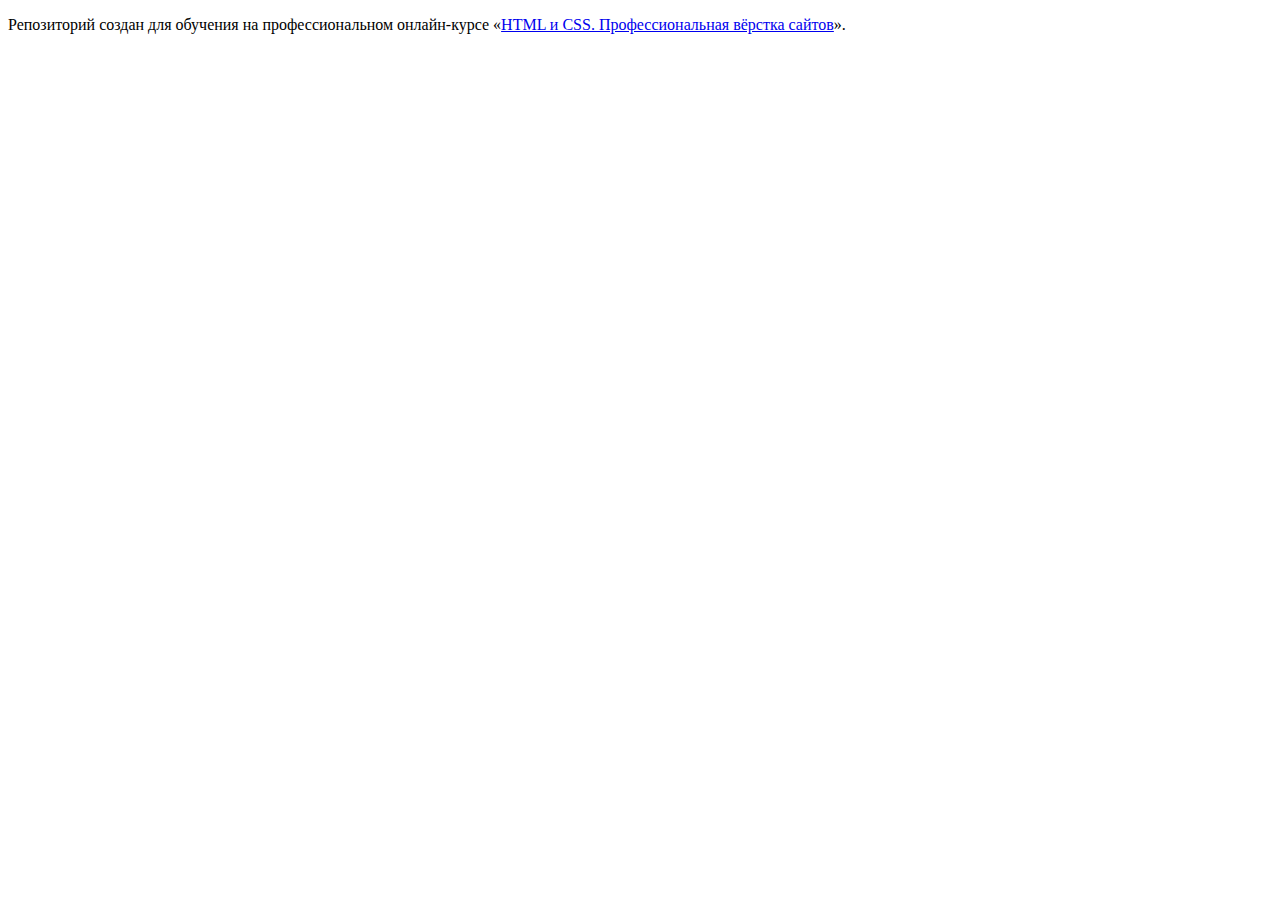
==== index.html @ 2a3fa9c3 ":hatching_chick:" ====
<!DOCTYPE html>
<html lang="ru">
  <head>
    <meta charset="utf-8">
    <title>HTML Academy: Седона</title>
  </head>
  <body>

    <p>Репозиторий создан для обучения на профессиональном онлайн‑курсе «<a href="https://htmlacademy.ru/intensive/htmlcss">HTML и CSS. Профессиональная вёрстка сайтов</a>».</p>

  </body>
</html>
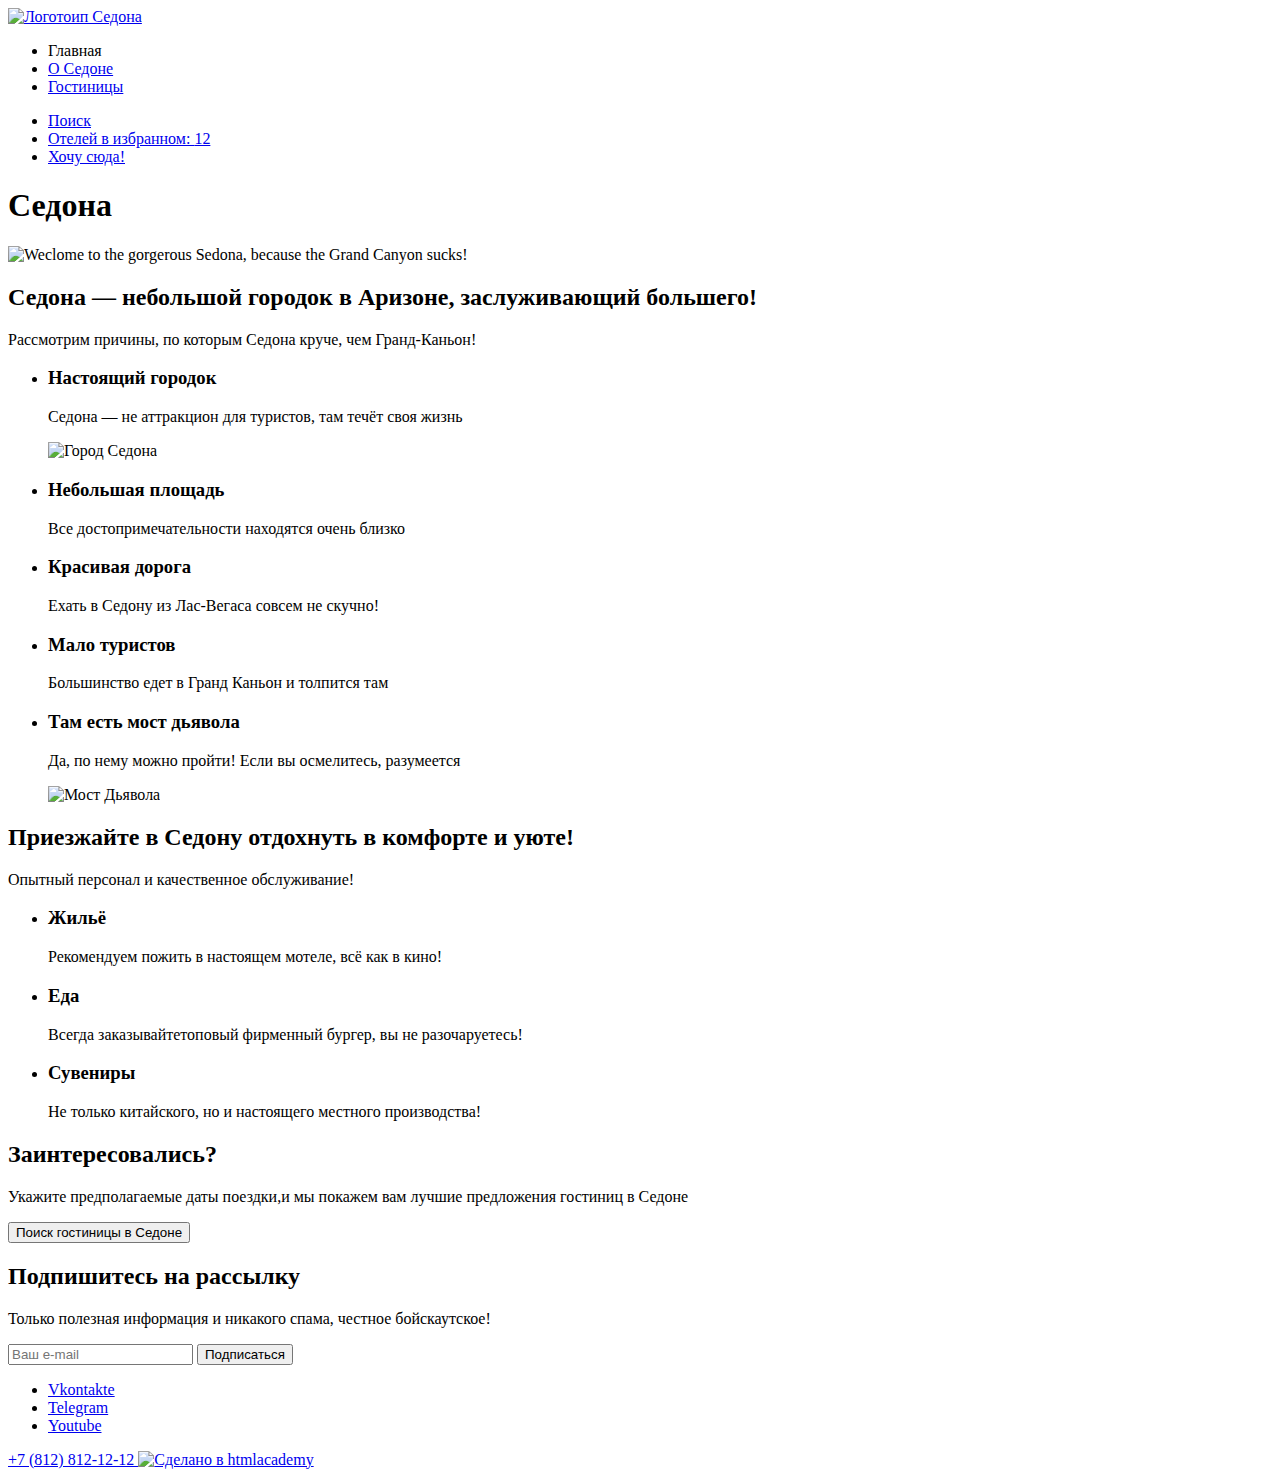
==== commit 16659418: "add index catalog markup" ====
--- a/index.html
+++ b/index.html
@@ -1,12 +1,242 @@
 <!DOCTYPE html>
 <html lang="ru">
+
   <head>
     <meta charset="utf-8">
     <title>HTML Academy: Седона</title>
   </head>
+
   <body>
 
-    <p>Репозиторий создан для обучения на профессиональном онлайн‑курсе «<a href="https://htmlacademy.ru/intensive/htmlcss">HTML и CSS. Профессиональная вёрстка сайтов</a>».</p>
+    <header class="main-header">
+
+      <nav class="navigation">
+
+        <a class="navigation-logo-link" href="index.html">
+          <img class="main-header-logo" src="#" alt="Логотоип Седона">
+        </a>
+
+        <ul class="navigation-list">
+          <li class="navigation-item">
+            <a class="navigation-link navigation-link-current">
+              Главная
+            </a>
+          </li>
+          <li class="navigation-item">
+            <a class="navigation-link" href="#">
+              О Седоне
+            </a>
+          </li>
+          <li class="navigation-item">
+            <a class="navigation-link" href="catalog.html">
+              Гостиницы
+            </a>
+          </li>
+        </ul>
+
+        <ul class="navigation-list navigation-user">
+          <li class="navigation-item">
+            <a class="navigation-link" href="#">
+              <span class="visually-hidden">
+                Поиск
+              </span>
+            </a>
+          </li>
+          <li class="navigation-item">
+            <a class="navigation-link" href="#">
+              <span class="visually-hidden">
+                Отелей в избранном:
+              </span>
+              <span class="favorite-hotels-count">
+                12
+              </span>
+            </a>
+          </li>
+          <li class="navigation-item">
+            <a class="navigation-link" href="#">
+              Хочу сюда!
+            </a>
+          </li>
+        </ul>
+
+      </nav>
+
+    </header>
+
+    <main>
+
+      <section class="hero">
+        <h1 class="visually-hidden">
+          Седона
+        </h1>
+        <img class="hero-img" src="#" alt="Weclome to the gorgerous Sedona, because the Grand Canyon sucks!">
+      </section>
+
+      <section class="advantages">
+
+        <h2 class="section-title">
+          Седона — небольшой городок в Аризоне, заслуживающий большего!
+        </h2>
+        <p class="section-description">
+          Рассмотрим причины, по которым Седона круче, чем Гранд-Каньон!
+        </p>
+
+        <ul class="advantages-list">
+          <li class="advantages-item">
+            <h3 class="advantages-title">
+              Настоящий городок
+            </h3>
+            <p class="advantages-description">
+              Седона — не аттракцион для туристов, там течёт своя жизнь
+            </p>
+            <img class="advantages-img" src="#" alt="Город Седона">
+          </li>
+          <li class="advantages-item">
+            <h3 class="advantages-title">
+              Небольшая площадь
+            </h3>
+            <p class="advantages-description">
+              Все достопримечательности находятся очень близко
+            </p>
+          </li>
+          <li class="advantages-item">
+            <h3 class="advantages-title">
+              Красивая дорога
+            </h3>
+            <p class="advantages-description">
+              Ехать в Седону из Лас-Вегаса совсем не скучно!
+            </p>
+          </li>
+          <li class="advantages-item">
+            <h3 class="advantages-title">
+              Мало туристов
+            </h3>
+            <p class="advantages-description">
+              Большинство едет в Гранд Каньон и толпится там
+            </p>
+          </li>
+          <li class="advantages-item">
+            <h3 class="advantages-title">
+              Там есть мост дьявола
+            </h3>
+            <p class="advantages-description">
+              Да, по нему можно пройти! Если вы осмелитесь, разумеется
+            </p>
+            <img class="advantages-img" src="#" alt="Мост Дьявола">
+          </li>
+        </ul>
+
+      </section>
+
+      <section class="services">
+
+        <h2 class="section-title">
+          Приезжайте в Седону отдохнуть в комфорте и уюте!
+        </h2>
+        <p class="section-description">
+          Опытный персонал и качественное обслуживание!
+        </p>
+
+        <ul class="services-list">
+          <li class="services-item">
+            <h3 class="services-title">
+              Жильё
+            </h3>
+            <p class="services-description">
+              Рекомендуем пожить в настоящем мотеле, всё как в кино!
+            </p>
+          </li>
+          <li class="services-item">
+            <h3 class="services-title">
+              Еда
+            </h3>
+            <p class="services-description">
+              Всегда заказывайтетоповый фирменный бургер, вы не разочаруетесь!
+            </p>
+          </li>
+          <li class="services-item">
+            <h3 class="services-title">
+              Сувениры
+            </h3>
+            <p class="services-description">
+              Не только китайского, но и настоящего местного производства!
+            </p>
+          </li>
+        </ul>
+
+      </section>
+
+      <section class="booking">
+        <h2 class="section-title">
+          Заинтересовались?
+        </h2>
+        <p class="section-description">
+          Укажите предполагаемые даты поездки,и мы покажем вам лучшие предложения гостиниц в Седоне
+        </p>
+        <button class="button" type="button">
+          Поиск гостиницы в Cедоне
+        </button>
+      </section>
+
+      <section class="subscription">
+
+        <label for="subscription-form-email">
+          <h2 class="section-title">
+            Подпишитесь на рассылку
+          </h2>
+        </label>
+        <p class="section-description">
+          Только полезная информация и никакого спама, честное бойскаутское!
+        </p>
+
+        <form class="subscription-form" action="https://echo.htmlacademy.ru/" method="post">
+          <input class="field" type="email" id="subscription-form-email" name="subscription-form-email"
+            placeholder="Ваш e-mail" required>
+          <button class="button" type="submit">
+            Подписаться
+          </button>
+        </form>
+
+      </section>
+
+    </main>
+
+    <footer class="main-footer">
+
+      <ul class="footer-social-list">
+        <li class="footer-social-item">
+          <a class="footer-social-link" href="https://vk.com/htmlacademy">
+            <span class="visually-hidden">
+              Vkontakte
+            </span>
+          </a>
+        </li>
+        <li class="footer-social-item">
+          <a class="footer-social-link" href="https://t.me/htmlacademy">
+            <span class="visually-hidden">
+              Telegram
+            </span>
+          </a>
+        </li>
+        <li class="footer-social-item">
+          <a class="footer-social-link" href="https://www.youtube.com/user/htmlacademyru">
+            <span class="visually-hidden">
+              Youtube
+            </span>
+          </a>
+        </li>
+      </ul>
+
+      <a class="footer-phone" href="tel:+78128121212">
+        +7 (812) 812-12-12
+      </a>
+
+      <a class="htmlacademy-link" href="https://htmlacademy.ru/intensive/htmlcss">
+        <img src="#" alt="Сделано в htmlacademy">
+      </a>
+
+    </footer>
 
   </body>
+
 </html>
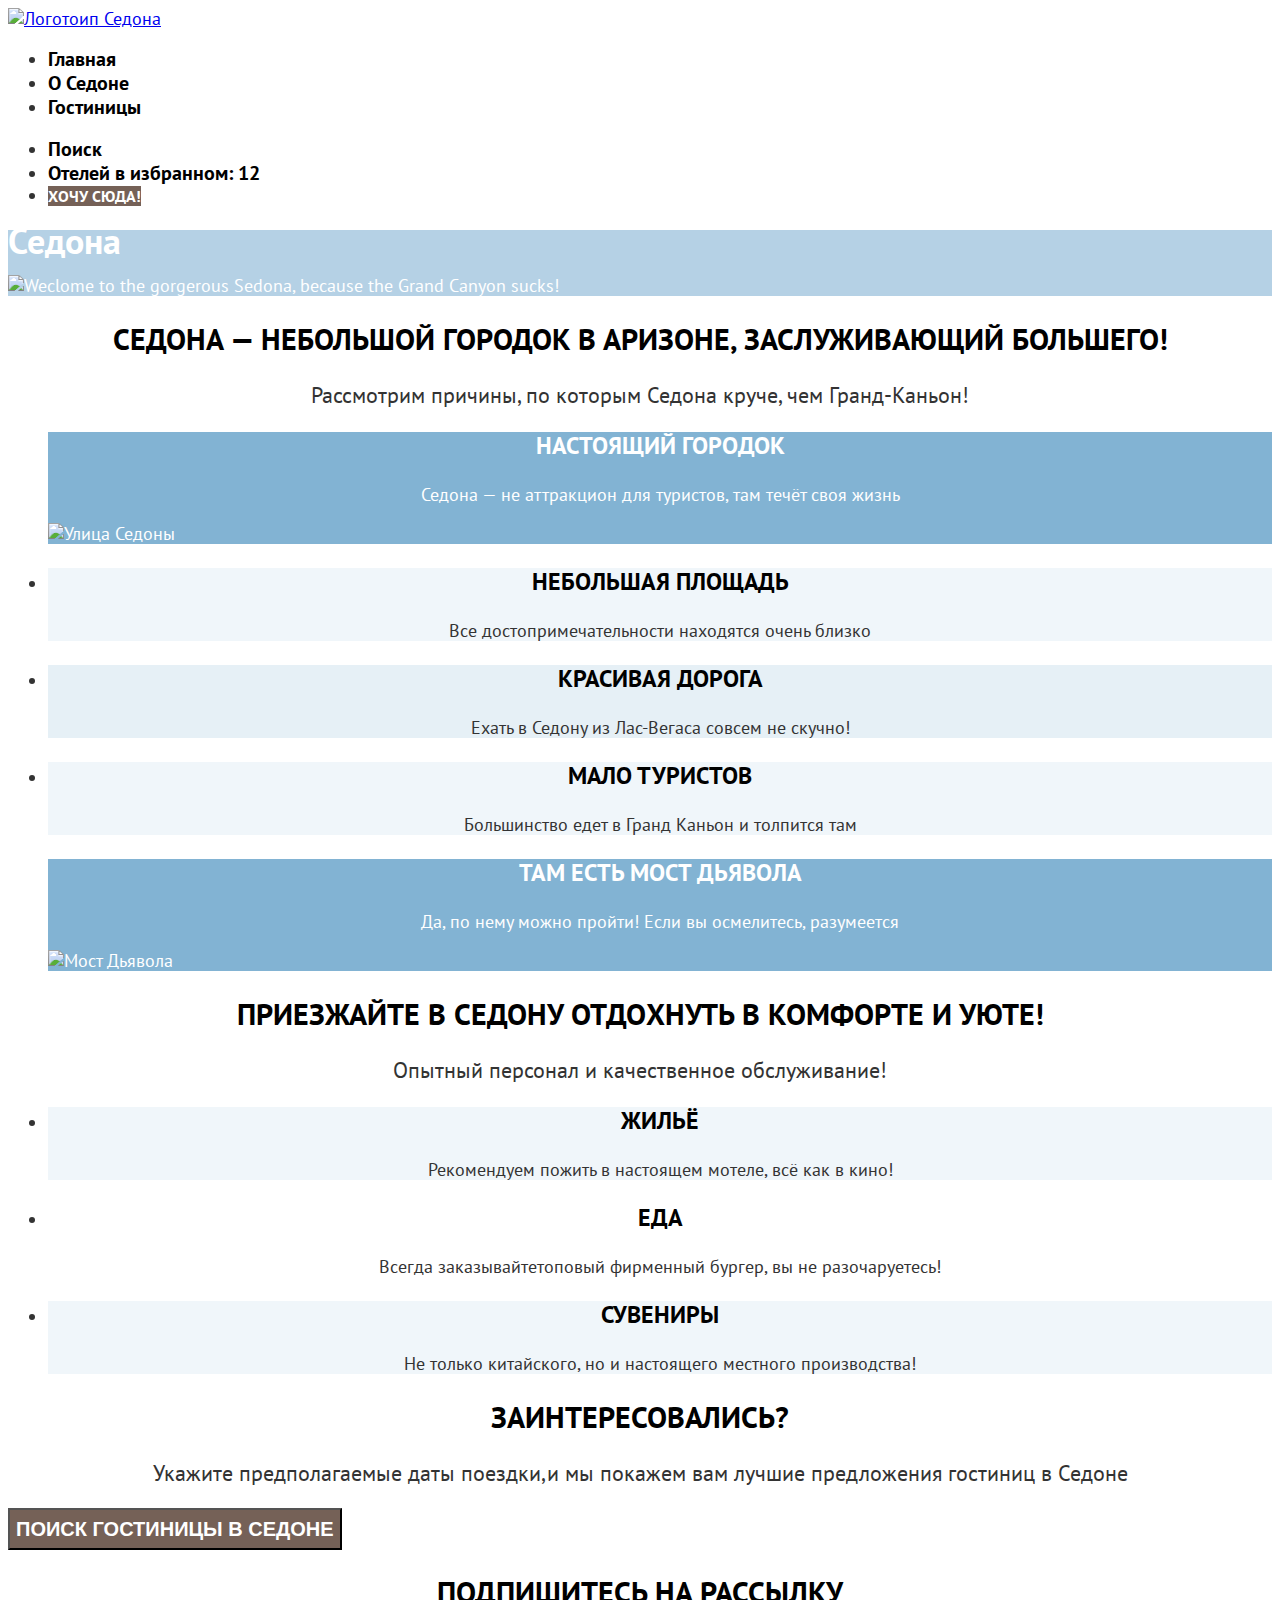
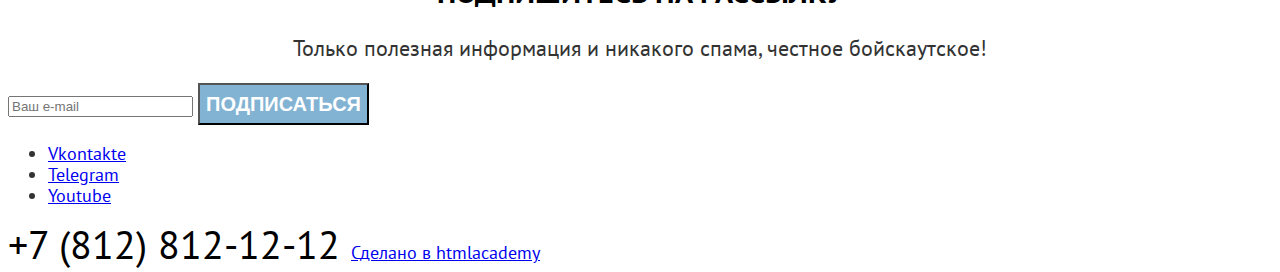
==== commit fb4888d3: "add base styles" ====
--- a/index.html
+++ b/index.html
@@ -4,16 +4,17 @@
   <head>
     <meta charset="utf-8">
     <title>HTML Academy: Седона</title>
+    <link rel="stylesheet" href="styles/styles.css">
   </head>
 
   <body>
 
-    <header class="main-header">
+    <header class="main-header" data-test="header">
 
       <nav class="navigation">
 
         <a class="navigation-logo-link" href="index.html">
-          <img class="main-header-logo" src="#" alt="Логотоип Седона">
+          <img class="main-header-logo" src="images/logo/logo-sedona.svg" width="140" height="70" alt="Логотоип Седона">
         </a>
 
         <ul class="navigation-list">
@@ -53,7 +54,7 @@
             </a>
           </li>
           <li class="navigation-item">
-            <a class="navigation-link" href="#">
+            <a class="navigation-link button" href="#">
               Хочу сюда!
             </a>
           </li>
@@ -63,16 +64,17 @@
 
     </header>
 
-    <main>
-
-      <section class="hero">
+    <main data-test="main">
+
+      <section class="hero" data-test="hero">
         <h1 class="visually-hidden">
           Седона
         </h1>
-        <img class="hero-img" src="#" alt="Weclome to the gorgerous Sedona, because the Grand Canyon sucks!">
-      </section>
-
-      <section class="advantages">
+        <img class="hero-img" src="images/graphics/welcome.svg" width="458" height="352"
+          alt="Weclome to the gorgerous Sedona, because the Grand Canyon sucks!">
+      </section>
+
+      <section class="advantages" data-test="advantages">
 
         <h2 class="section-title">
           Седона — небольшой городок в Аризоне, заслуживающий большего!
@@ -89,7 +91,8 @@
             <p class="advantages-description">
               Седона — не аттракцион для туристов, там течёт своя жизнь
             </p>
-            <img class="advantages-img" src="#" alt="Город Седона">
+            <img class="advantages-image" src="images/content/index/sedona-street.jpg" width="800" height="385"
+              alt="Улица Седоны">
           </li>
           <li class="advantages-item">
             <h3 class="advantages-title">
@@ -122,7 +125,8 @@
             <p class="advantages-description">
               Да, по нему можно пройти! Если вы осмелитесь, разумеется
             </p>
-            <img class="advantages-img" src="#" alt="Мост Дьявола">
+            <img class="advantages-image" src="images/content/index/devils-bridge.jpg" width="800" height="385"
+              alt="Мост Дьявола">
           </li>
         </ul>
 
@@ -166,19 +170,19 @@
 
       </section>
 
-      <section class="booking">
+      <section class="booking" data-test="search">
         <h2 class="section-title">
           Заинтересовались?
         </h2>
         <p class="section-description">
           Укажите предполагаемые даты поездки,и мы покажем вам лучшие предложения гостиниц в Седоне
         </p>
-        <button class="button" type="button">
+        <button class="button button-big" type="button">
           Поиск гостиницы в Cедоне
         </button>
       </section>
 
-      <section class="subscription">
+      <section class="subscription" data-test="subscribe">
 
         <label for="subscription-form-email">
           <h2 class="section-title">
@@ -192,7 +196,7 @@
         <form class="subscription-form" action="https://echo.htmlacademy.ru/" method="post">
           <input class="field" type="email" id="subscription-form-email" name="subscription-form-email"
             placeholder="Ваш e-mail" required>
-          <button class="button" type="submit">
+          <button class="button button-big" type="submit">
             Подписаться
           </button>
         </form>
@@ -201,7 +205,7 @@
 
     </main>
 
-    <footer class="main-footer">
+    <footer class="main-footer" data-test="footer">
 
       <ul class="footer-social-list">
         <li class="footer-social-item">
@@ -232,7 +236,9 @@
       </a>
 
       <a class="htmlacademy-link" href="https://htmlacademy.ru/intensive/htmlcss">
-        <img src="#" alt="Сделано в htmlacademy">
+        <span class="visually-hidden">
+          Сделано в htmlacademy
+        </span>
       </a>
 
     </footer>
--- a/styles/styles.css
+++ b/styles/styles.css
@@ -0,0 +1,251 @@
+@font-face {
+  font-family: "PT Sans";
+  font-style: normal;
+  font-weight: 400;
+  src: url("../fonts/ptsans-400.woff2") format("woff2");
+  font-display: swap;
+}
+
+@font-face {
+  font-family: "PT Sans";
+  font-style: normal;
+  font-weight: 700;
+  src: url("../fonts/ptsans-700.woff2") format("woff2");
+  font-display: swap;
+}
+
+body {
+  font-family: "PT Sans", sans-serif;
+  font-size: 18px;
+  line-height: 21px;
+  color: rgba(51, 51, 51, 1);
+  background-color: rgb(255, 255, 255);
+}
+
+.navigation-link {
+  font-size: 20px;
+  line-height: 24px;
+  font-weight: 700;
+  text-align: center;
+  text-decoration: none;
+  color: rgb(0, 0, 0);
+}
+
+.button {
+  font-size: 16px;
+  line-height: 20px;
+  font-weight: 700;
+  text-align: center;
+  text-transform: uppercase;
+  color:rgb(255, 255, 255);
+  background-color: rgb(117, 97, 87);
+}
+
+.button-big {
+  font-size: 20px;
+  line-height: 36px;
+}
+
+.hero {
+  color: rgb(255, 255, 255);
+  background-color: rgba(131, 179, 211, 0.6);
+  background-image: url("../images/background/background-hero.jpg");
+  background-size: cover;
+  background-repeat: no-repeat;
+}
+
+.hero-img {
+  width: 100%;
+}
+
+.section-title {
+  font-size: 30px;
+  line-height: 36px;
+  font-weight: 700;
+  text-align: center;
+  text-transform: uppercase;
+  color: rgb(0, 0, 0);
+}
+
+.section-description {
+  font-size: 22px;
+  line-height: 26px;
+  font-weight: 400;
+  text-align: center;
+}
+
+.advantages-item {
+  background-color: rgba(131, 179, 211, 0.12);
+}
+
+.advantages-item:first-child, .advantages-item:last-child {
+  color: rgb(255, 255, 255);
+  background-color: rgb(130, 179, 211);
+}
+
+.advantages-item:first-child .advantages-title {
+  color: rgb(255, 255, 255);
+}
+
+.advantages-item:last-child .advantages-title {
+  color: rgb(255, 255, 255);
+}
+
+.advantages-item:nth-child(3) {
+  background-color: rgba(131, 179, 211, 0.2);
+}
+
+.advantages-title {
+  font-size: 24px;
+  line-height: 28px;
+  font-weight: 700;
+  text-align: center;
+  text-transform: uppercase;
+  color: rgb(0, 0, 0);
+}
+
+.advantages-description {
+  font-size: 18px;
+  line-height: 21px;
+  font-weight: 400;
+  text-align: center;
+}
+
+.services-item {
+  background-color: rgba(131, 179, 211, 0.12);
+}
+
+.services-item:nth-child(even) {
+  background-color: rgba(255, 255, 255, 0);
+}
+
+.services-title {
+  font-size: 24px;
+  line-height: 28px;
+  font-weight: 700;
+  text-align: center;
+  text-transform: uppercase;
+  color:rgb(0, 0, 0);
+}
+
+.services-description {
+  font-size: 18px;
+  line-height: 21px;
+  font-weight: 400;
+  text-align: center;
+}
+
+.subscription-form .button {
+  background-color: rgba(130, 179, 211);
+}
+
+.footer-phone {
+  font-size: 40px;
+  line-height: 40px;
+  font-weight: 400;
+  text-align: center;
+  text-transform: uppercase;
+  text-decoration: none;
+  color:rgb(0, 0, 0);
+}
+
+.catalog-page-top-wrapper {
+  color: rgb(255, 255, 255);
+  background-color: rgba(131, 179, 211, 0.6);
+  background-image: url("../images/background/background-catalog-search.jpg");
+  background-size: cover;
+  background-repeat: no-repeat;
+}
+
+.inner-header-title {
+  font-size: 60px;
+  line-height: 78px;
+  font-weight: 700;
+}
+
+.breadcrumbs-item {
+  font-size: 16px;
+  line-height: 21px;
+  font-weight: 400;
+}
+
+.filter-title {
+  font-size: 20px;
+  line-height: 24px;
+  font-weight: 700;
+}
+
+.filter-item {
+  font-size: 18px;
+  line-height: 23px;
+  font-weight: 400;
+}
+
+.filter-price-control {
+  font-size: 20px;
+  line-height: 24px;
+  font-weight: 700;
+}
+
+.catalog-filter .button {
+  background-color: rgba(130, 179, 211);
+}
+
+.catalog-filter .button-reset {
+  background-color: rgba(255, 255, 255, 0);
+}
+
+.search-result-title {
+  font-size: 30px;
+  line-height: 36px;
+  font-weight: 700;
+  text-transform: uppercase;
+  color: rgb(0, 0, 0);
+}
+
+.search-result-card-title {
+  font-size: 24px;
+  line-height: 28px;
+  font-weight: 700;
+  color: rgb(0, 0, 0);
+}
+
+.search-result-card-type {
+  font-size: 18px;
+  line-height: 21px;
+  font-weight: 400;
+}
+
+.search-result-card-price {
+  font-size: 18px;
+  line-height: 21px;
+  font-weight: 400;
+}
+
+.favorites {
+  background-color: rgb(130, 179, 211);
+}
+
+.search-result-card-rating {
+  font-size: 16px;
+  line-height: 20px;
+  font-weight: 400;
+  text-align: center;
+  background-color: rgb(242, 242, 242);
+  text-transform: uppercase;
+}
+
+.pagination-link {
+  font-size: 20px;
+  line-height: 36px;
+  font-weight: 700;
+  text-align: center;
+  text-transform: uppercase;
+  color: rgb(255, 255, 255);
+  background-color: rgb(130, 179, 211);
+}
+
+.pagination-current {
+  color: rgb(0, 0, 0);
+  background-color: rgb(242, 242, 242);
+}
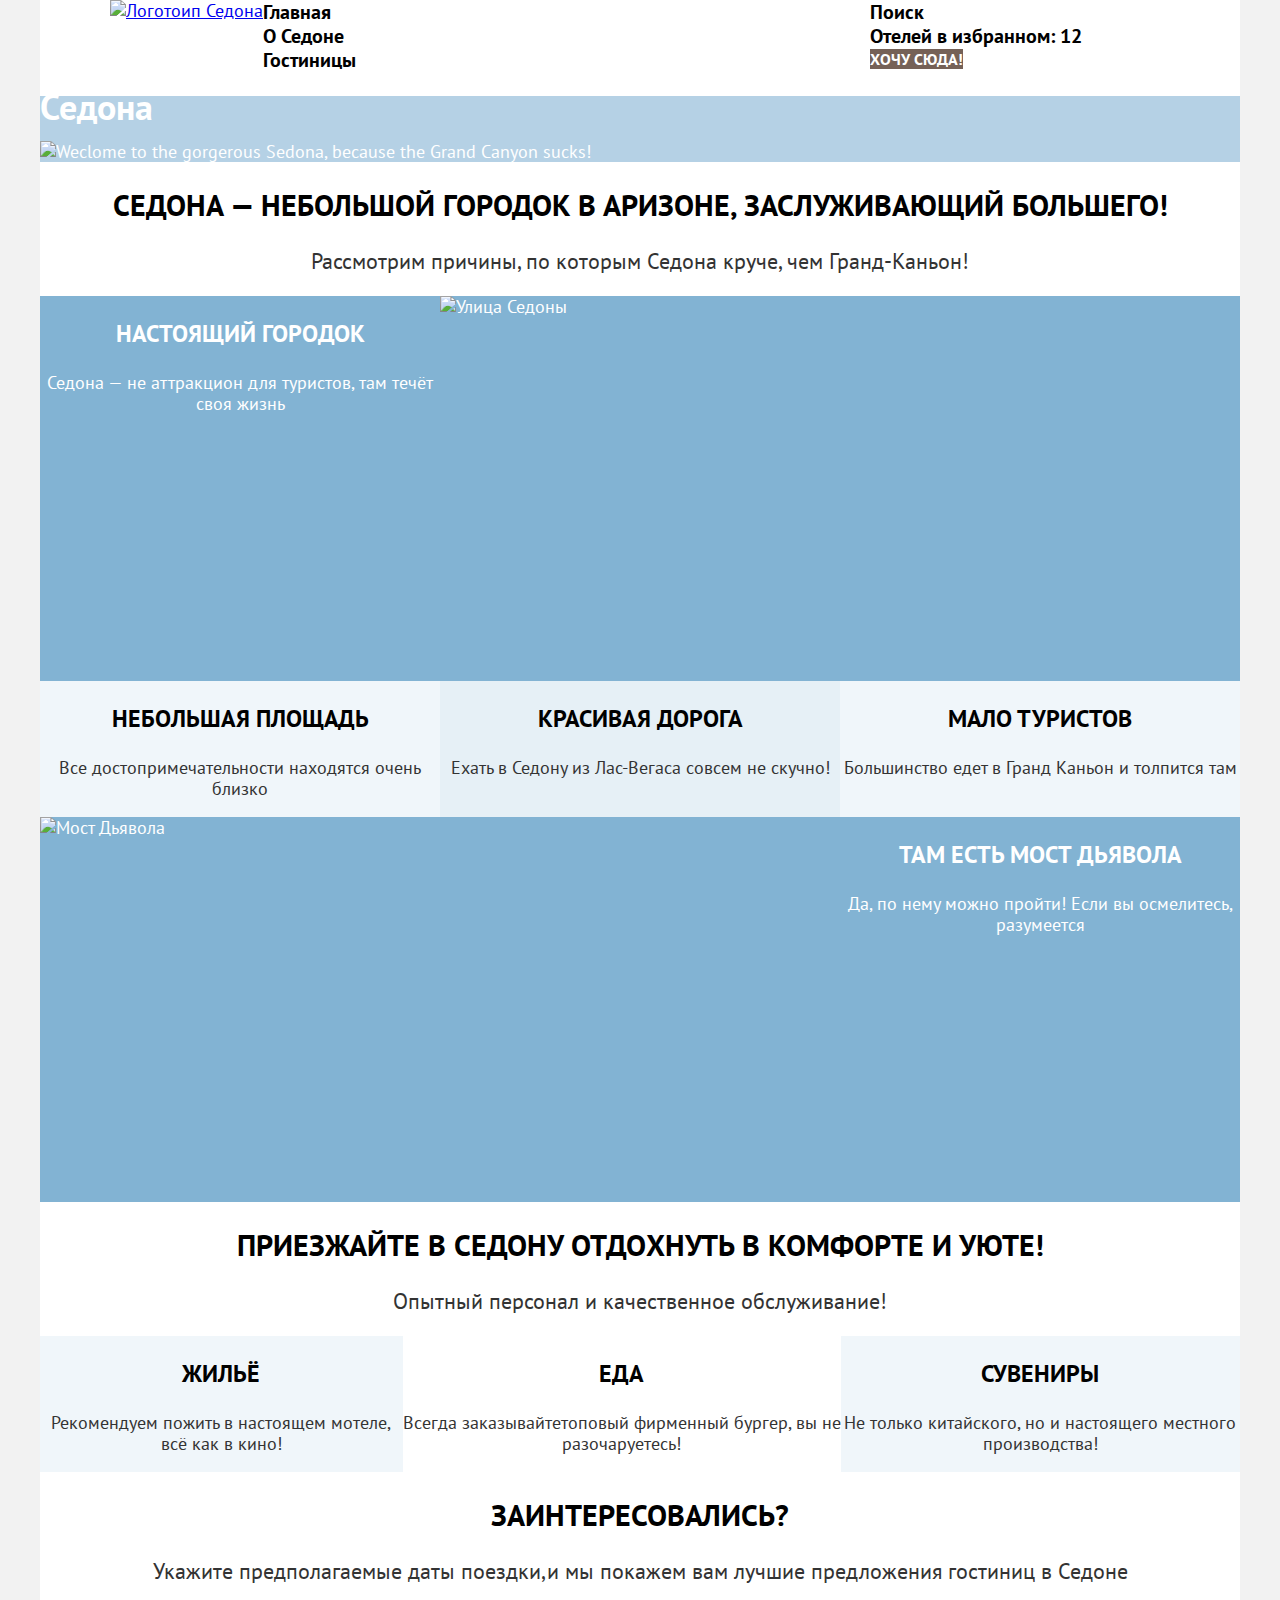
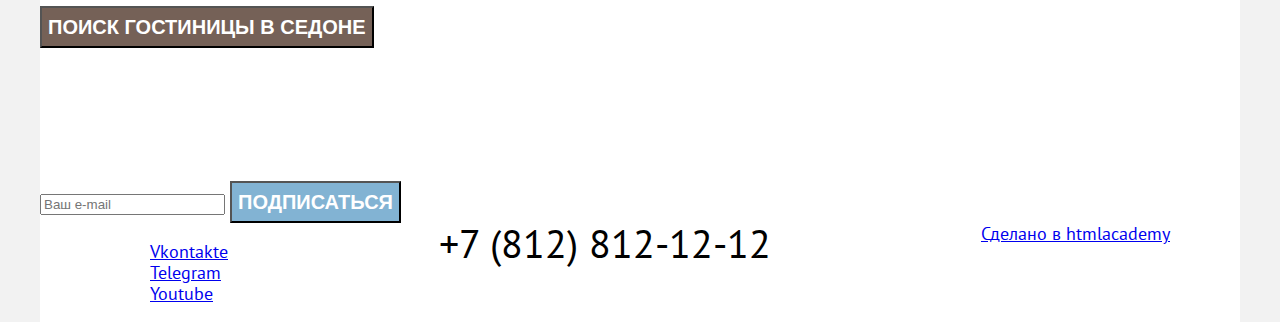
==== commit 8d82cd62: "add base flex" ====
--- a/index.html
+++ b/index.html
@@ -9,239 +9,248 @@
 
   <body>
 
-    <header class="main-header" data-test="header">
-
-      <nav class="navigation">
-
-        <a class="navigation-logo-link" href="index.html">
-          <img class="main-header-logo" src="images/logo/logo-sedona.svg" width="140" height="70" alt="Логотоип Седона">
-        </a>
-
-        <ul class="navigation-list">
-          <li class="navigation-item">
-            <a class="navigation-link navigation-link-current">
-              Главная
+    <div class="page-wrapper">
+
+      <header class="main-header" data-test="header">
+
+        <nav class="navigation">
+
+          <a class="navigation-logo-link" href="index.html">
+            <img class="main-header-logo" src="images/logo/logo-sedona.svg" width="140" height="70"
+              alt="Логотоип Седона">
+          </a>
+
+          <ul class="navigation-list">
+            <li class="navigation-item">
+              <a class="navigation-link navigation-link-current">
+                Главная
+              </a>
+            </li>
+            <li class="navigation-item">
+              <a class="navigation-link" href="#">
+                О Седоне
+              </a>
+            </li>
+            <li class="navigation-item">
+              <a class="navigation-link" href="catalog.html">
+                Гостиницы
+              </a>
+            </li>
+          </ul>
+
+          <ul class="navigation-list navigation-user">
+            <li class="navigation-item">
+              <a class="navigation-link" href="#">
+                <span class="visually-hidden">
+                  Поиск
+                </span>
+              </a>
+            </li>
+            <li class="navigation-item">
+              <a class="navigation-link" href="#">
+                <span class="visually-hidden">
+                  Отелей в избранном:
+                </span>
+                <span class="favorite-hotels-count">
+                  12
+                </span>
+              </a>
+            </li>
+            <li class="navigation-item">
+              <a class="navigation-link button" href="#">
+                Хочу сюда!
+              </a>
+            </li>
+          </ul>
+
+        </nav>
+
+      </header>
+
+      <main class="main" data-test="main">
+
+        <section class="hero" data-test="hero">
+          <h1 class="visually-hidden">
+            Седона
+          </h1>
+          <img class="hero-img" src="images/graphics/welcome.svg" width="458" height="352"
+            alt="Weclome to the gorgerous Sedona, because the Grand Canyon sucks!">
+        </section>
+
+        <section class="advantages" data-test="advantages">
+
+          <h2 class="section-title">
+            Седона — небольшой городок в Аризоне, заслуживающий большего!
+          </h2>
+          <p class="section-description">
+            Рассмотрим причины, по которым Седона круче, чем Гранд-Каньон!
+          </p>
+
+          <ul class="advantages-list">
+            <li class="advantages-item advantages-item-big">
+              <div class="advantages-item-wrapper">
+                <h3 class="advantages-title">
+                  Настоящий городок
+                </h3>
+                <p class="advantages-description">
+                  Седона — не аттракцион для туристов, там течёт своя жизнь
+                </p>
+              </div>
+              <img class="advantages-image" src="images/content/index/sedona-street.jpg" width="800" height="385"
+                alt="Улица Седоны">
+            </li>
+            <li class="advantages-item">
+              <h3 class="advantages-title">
+                Небольшая площадь
+              </h3>
+              <p class="advantages-description">
+                Все достопримечательности находятся очень близко
+              </p>
+            </li>
+            <li class="advantages-item">
+              <h3 class="advantages-title">
+                Красивая дорога
+              </h3>
+              <p class="advantages-description">
+                Ехать в Седону из Лас-Вегаса совсем не скучно!
+              </p>
+            </li>
+            <li class="advantages-item">
+              <h3 class="advantages-title">
+                Мало туристов
+              </h3>
+              <p class="advantages-description">
+                Большинство едет в Гранд Каньон и толпится там
+              </p>
+            </li>
+            <li class="advantages-item advantages-item-big">
+              <div class="advantages-item-wrapper">
+                <h3 class="advantages-title">
+                  Там есть мост дьявола
+                </h3>
+                <p class="advantages-description">
+                  Да, по нему можно пройти! Если вы осмелитесь, разумеется
+                </p>
+              </div>
+              <img class="advantages-image" src="images/content/index/devils-bridge.jpg" width="800" height="385"
+                alt="Мост Дьявола">
+            </li>
+          </ul>
+
+        </section>
+
+        <section class="services">
+
+          <h2 class="section-title">
+            Приезжайте в Седону отдохнуть в комфорте и уюте!
+          </h2>
+          <p class="section-description">
+            Опытный персонал и качественное обслуживание!
+          </p>
+
+          <ul class="services-list">
+            <li class="services-item">
+              <h3 class="services-title">
+                Жильё
+              </h3>
+              <p class="services-description">
+                Рекомендуем пожить в настоящем мотеле, всё как в кино!
+              </p>
+            </li>
+            <li class="services-item">
+              <h3 class="services-title">
+                Еда
+              </h3>
+              <p class="services-description">
+                Всегда заказывайтетоповый фирменный бургер, вы не разочаруетесь!
+              </p>
+            </li>
+            <li class="services-item">
+              <h3 class="services-title">
+                Сувениры
+              </h3>
+              <p class="services-description">
+                Не только китайского, но и настоящего местного производства!
+              </p>
+            </li>
+          </ul>
+
+        </section>
+
+        <section class="booking" data-test="search">
+          <h2 class="section-title">
+            Заинтересовались?
+          </h2>
+          <p class="section-description">
+            Укажите предполагаемые даты поездки,и мы покажем вам лучшие предложения гостиниц в Седоне
+          </p>
+          <button class="button button-big" type="button">
+            Поиск гостиницы в Cедоне
+          </button>
+        </section>
+
+        <section class="subscription subscription-index" data-test="subscribe">
+
+          <label for="subscription-form-email">
+            <h2 class="section-title">
+              Подпишитесь на рассылку
+            </h2>
+          </label>
+          <p class="section-description">
+            Только полезная информация и никакого спама, честное бойскаутское!
+          </p>
+
+          <form class="subscription-form" action="https://echo.htmlacademy.ru/" method="post">
+            <input class="field" type="email" id="subscription-form-email" name="subscription-form-email"
+              placeholder="Ваш e-mail" required>
+            <button class="button button-big" type="submit">
+              Подписаться
+            </button>
+          </form>
+
+        </section>
+
+      </main>
+
+      <footer class="main-footer" data-test="footer">
+
+        <ul class="footer-social-list">
+          <li class="footer-social-item">
+            <a class="footer-social-link" href="https://vk.com/htmlacademy">
+              <span class="visually-hidden">
+                Vkontakte
+              </span>
             </a>
           </li>
-          <li class="navigation-item">
-            <a class="navigation-link" href="#">
-              О Седоне
+          <li class="footer-social-item">
+            <a class="footer-social-link" href="https://t.me/htmlacademy">
+              <span class="visually-hidden">
+                Telegram
+              </span>
             </a>
           </li>
-          <li class="navigation-item">
-            <a class="navigation-link" href="catalog.html">
-              Гостиницы
+          <li class="footer-social-item">
+            <a class="footer-social-link" href="https://www.youtube.com/user/htmlacademyru">
+              <span class="visually-hidden">
+                Youtube
+              </span>
             </a>
           </li>
         </ul>
 
-        <ul class="navigation-list navigation-user">
-          <li class="navigation-item">
-            <a class="navigation-link" href="#">
-              <span class="visually-hidden">
-                Поиск
-              </span>
-            </a>
-          </li>
-          <li class="navigation-item">
-            <a class="navigation-link" href="#">
-              <span class="visually-hidden">
-                Отелей в избранном:
-              </span>
-              <span class="favorite-hotels-count">
-                12
-              </span>
-            </a>
-          </li>
-          <li class="navigation-item">
-            <a class="navigation-link button" href="#">
-              Хочу сюда!
-            </a>
-          </li>
-        </ul>
-
-      </nav>
-
-    </header>
-
-    <main data-test="main">
-
-      <section class="hero" data-test="hero">
-        <h1 class="visually-hidden">
-          Седона
-        </h1>
-        <img class="hero-img" src="images/graphics/welcome.svg" width="458" height="352"
-          alt="Weclome to the gorgerous Sedona, because the Grand Canyon sucks!">
-      </section>
-
-      <section class="advantages" data-test="advantages">
-
-        <h2 class="section-title">
-          Седона — небольшой городок в Аризоне, заслуживающий большего!
-        </h2>
-        <p class="section-description">
-          Рассмотрим причины, по которым Седона круче, чем Гранд-Каньон!
-        </p>
-
-        <ul class="advantages-list">
-          <li class="advantages-item">
-            <h3 class="advantages-title">
-              Настоящий городок
-            </h3>
-            <p class="advantages-description">
-              Седона — не аттракцион для туристов, там течёт своя жизнь
-            </p>
-            <img class="advantages-image" src="images/content/index/sedona-street.jpg" width="800" height="385"
-              alt="Улица Седоны">
-          </li>
-          <li class="advantages-item">
-            <h3 class="advantages-title">
-              Небольшая площадь
-            </h3>
-            <p class="advantages-description">
-              Все достопримечательности находятся очень близко
-            </p>
-          </li>
-          <li class="advantages-item">
-            <h3 class="advantages-title">
-              Красивая дорога
-            </h3>
-            <p class="advantages-description">
-              Ехать в Седону из Лас-Вегаса совсем не скучно!
-            </p>
-          </li>
-          <li class="advantages-item">
-            <h3 class="advantages-title">
-              Мало туристов
-            </h3>
-            <p class="advantages-description">
-              Большинство едет в Гранд Каньон и толпится там
-            </p>
-          </li>
-          <li class="advantages-item">
-            <h3 class="advantages-title">
-              Там есть мост дьявола
-            </h3>
-            <p class="advantages-description">
-              Да, по нему можно пройти! Если вы осмелитесь, разумеется
-            </p>
-            <img class="advantages-image" src="images/content/index/devils-bridge.jpg" width="800" height="385"
-              alt="Мост Дьявола">
-          </li>
-        </ul>
-
-      </section>
-
-      <section class="services">
-
-        <h2 class="section-title">
-          Приезжайте в Седону отдохнуть в комфорте и уюте!
-        </h2>
-        <p class="section-description">
-          Опытный персонал и качественное обслуживание!
-        </p>
-
-        <ul class="services-list">
-          <li class="services-item">
-            <h3 class="services-title">
-              Жильё
-            </h3>
-            <p class="services-description">
-              Рекомендуем пожить в настоящем мотеле, всё как в кино!
-            </p>
-          </li>
-          <li class="services-item">
-            <h3 class="services-title">
-              Еда
-            </h3>
-            <p class="services-description">
-              Всегда заказывайтетоповый фирменный бургер, вы не разочаруетесь!
-            </p>
-          </li>
-          <li class="services-item">
-            <h3 class="services-title">
-              Сувениры
-            </h3>
-            <p class="services-description">
-              Не только китайского, но и настоящего местного производства!
-            </p>
-          </li>
-        </ul>
-
-      </section>
-
-      <section class="booking" data-test="search">
-        <h2 class="section-title">
-          Заинтересовались?
-        </h2>
-        <p class="section-description">
-          Укажите предполагаемые даты поездки,и мы покажем вам лучшие предложения гостиниц в Седоне
-        </p>
-        <button class="button button-big" type="button">
-          Поиск гостиницы в Cедоне
-        </button>
-      </section>
-
-      <section class="subscription" data-test="subscribe">
-
-        <label for="subscription-form-email">
-          <h2 class="section-title">
-            Подпишитесь на рассылку
-          </h2>
-        </label>
-        <p class="section-description">
-          Только полезная информация и никакого спама, честное бойскаутское!
-        </p>
-
-        <form class="subscription-form" action="https://echo.htmlacademy.ru/" method="post">
-          <input class="field" type="email" id="subscription-form-email" name="subscription-form-email"
-            placeholder="Ваш e-mail" required>
-          <button class="button button-big" type="submit">
-            Подписаться
-          </button>
-        </form>
-
-      </section>
-
-    </main>
-
-    <footer class="main-footer" data-test="footer">
-
-      <ul class="footer-social-list">
-        <li class="footer-social-item">
-          <a class="footer-social-link" href="https://vk.com/htmlacademy">
-            <span class="visually-hidden">
-              Vkontakte
-            </span>
-          </a>
-        </li>
-        <li class="footer-social-item">
-          <a class="footer-social-link" href="https://t.me/htmlacademy">
-            <span class="visually-hidden">
-              Telegram
-            </span>
-          </a>
-        </li>
-        <li class="footer-social-item">
-          <a class="footer-social-link" href="https://www.youtube.com/user/htmlacademyru">
-            <span class="visually-hidden">
-              Youtube
-            </span>
-          </a>
-        </li>
-      </ul>
-
-      <a class="footer-phone" href="tel:+78128121212">
-        +7 (812) 812-12-12
-      </a>
-
-      <a class="htmlacademy-link" href="https://htmlacademy.ru/intensive/htmlcss">
-        <span class="visually-hidden">
-          Сделано в htmlacademy
-        </span>
-      </a>
-
-    </footer>
+        <a class="footer-phone" href="tel:+78128121212">
+          +7 (812) 812-12-12
+        </a>
+
+        <a class="htmlacademy-link" href="https://htmlacademy.ru/intensive/htmlcss">
+          <span class="visually-hidden">
+            Сделано в htmlacademy
+          </span>
+        </a>
+
+      </footer>
+
+    </div>
 
   </body>
 
--- a/styles/styles.css
+++ b/styles/styles.css
@@ -15,11 +15,43 @@
 }
 
 body {
+  margin: 0;
   font-family: "PT Sans", sans-serif;
   font-size: 18px;
   line-height: 21px;
   color: rgba(51, 51, 51, 1);
+  background-color: rgb(242, 242, 242);
+}
+
+.main {
+  flex-grow: 1;
+}
+
+.page-wrapper {
+  width: 1200px;
+  min-height: 100vh;
+  margin: 0 auto;
+  display: flex;
+  flex-direction: column;
   background-color: rgb(255, 255, 255);
+}
+
+.navigation {
+  width: 1060px;
+  margin: 0 auto;
+  display: flex;
+}
+
+.navigation-list {
+  width: 600px;
+  margin: 0;
+  padding: 0;
+  list-style: none;
+}
+
+.navigation-user {
+  width: 300px;
+  margin-left: auto;
 }
 
 .navigation-link {
@@ -74,8 +106,26 @@
   text-align: center;
 }
 
+.advantages-list {
+  margin: 0;
+  padding: 0;
+  list-style: none;
+  display: flex;
+  flex-wrap: wrap;
+}
+
 .advantages-item {
+  width: 400px;
   background-color: rgba(131, 179, 211, 0.12);
+}
+
+.advantages-item-big {
+  width: 1200px;
+  display: flex;
+}
+
+.advantages-item:last-child .advantages-image {
+  order: -1;
 }
 
 .advantages-item:first-child, .advantages-item:last-child {
@@ -111,6 +161,13 @@
   text-align: center;
 }
 
+.services-list {
+  display: flex;
+  margin: 0;
+  padding: 0;
+  list-style: none;
+}
+
 .services-item {
   background-color: rgba(131, 179, 211, 0.12);
 }
@@ -135,8 +192,28 @@
   text-align: center;
 }
 
+.subscription-index {
+  background-image: url(../images/background/background-subscribe.jpg);
+  color: rgb(255, 255, 255);
+}
+
+.subscription-index .section-title {
+  color: rgb(255, 255, 255);
+}
+
 .subscription-form .button {
   background-color: rgba(130, 179, 211);
+}
+
+.main-footer {
+  width: 1060px;
+  margin: 0 auto;
+  display: flex;
+  justify-content: space-between;
+}
+
+.footer-social-list {
+  list-style: none;
 }
 
 .footer-phone {
@@ -150,11 +227,11 @@
 }
 
 .catalog-page-top-wrapper {
-  color: rgb(255, 255, 255);
-  background-color: rgba(131, 179, 211, 0.6);
   background-image: url("../images/background/background-catalog-search.jpg");
   background-size: cover;
   background-repeat: no-repeat;
+  color: rgb(255, 255, 255);
+  background-color: rgba(131, 179, 211, 0.6);
 }
 
 .inner-header-title {
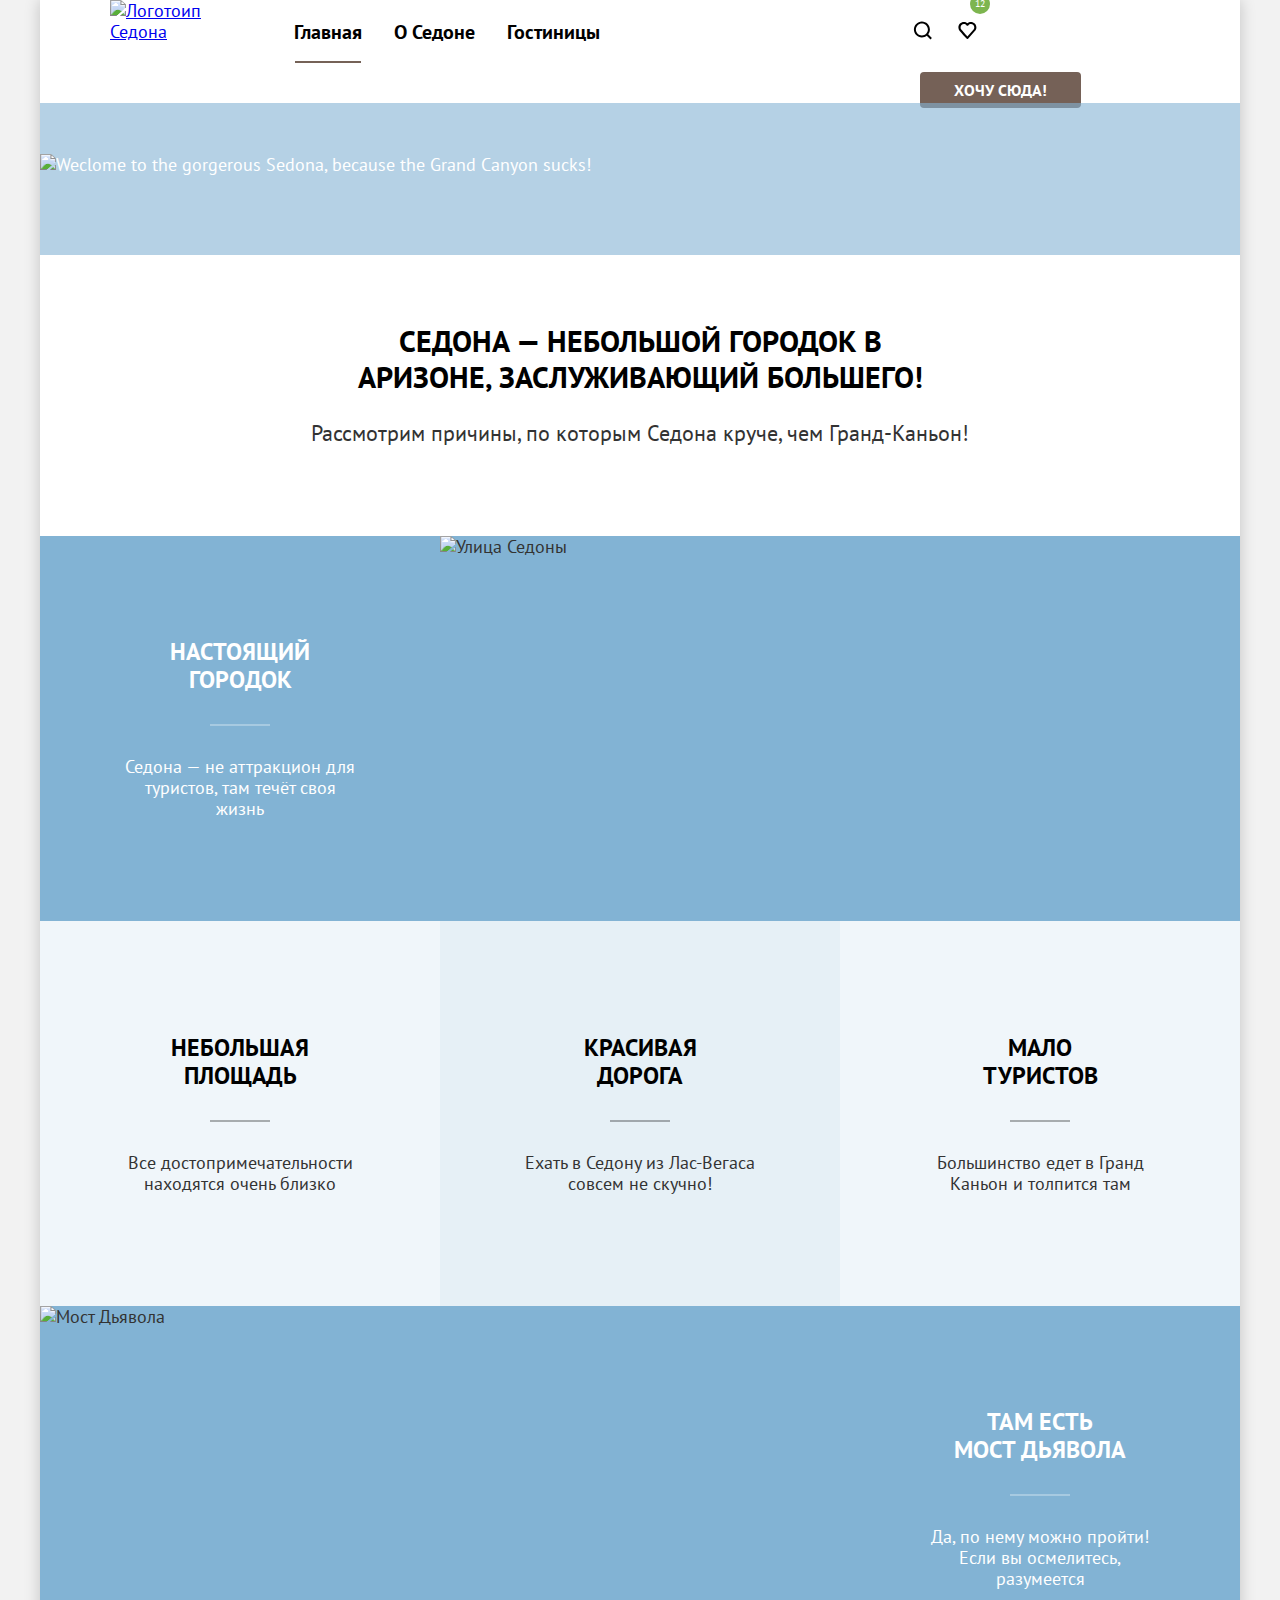
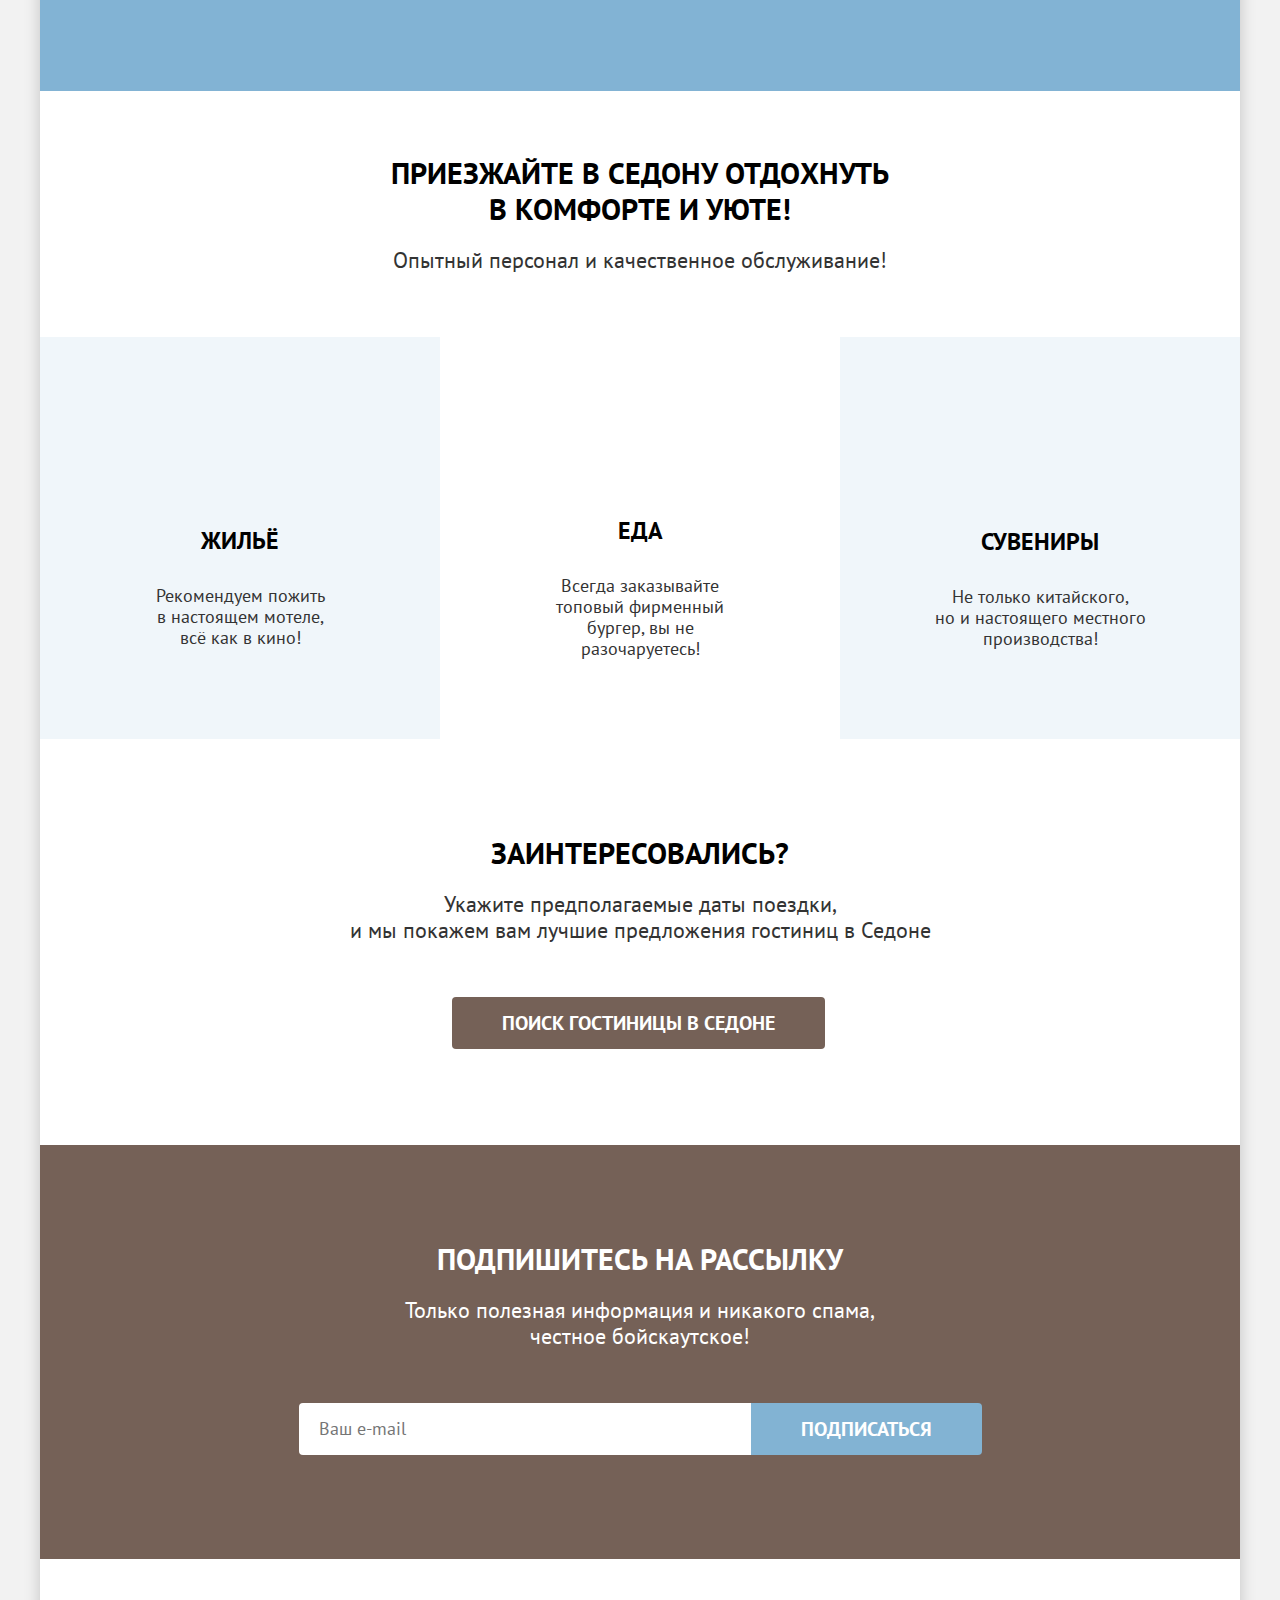
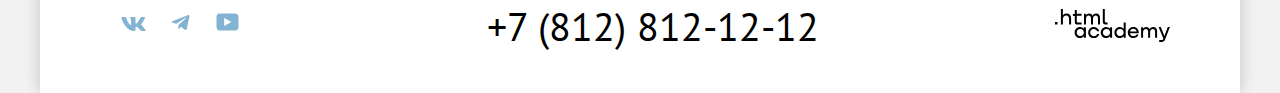
==== commit 8bec8475: "add modal" ====
--- a/index.html
+++ b/index.html
@@ -3,7 +3,8 @@
 
   <head>
     <meta charset="utf-8">
-    <title>HTML Academy: Седона</title>
+    <title>Седона</title>
+    <link rel="icon" href="favicon.ico" sizes="32x32">
     <link rel="stylesheet" href="styles/styles.css">
   </head>
 
@@ -11,12 +12,12 @@
 
     <div class="page-wrapper">
 
-      <header class="main-header" data-test="header">
+      <header class="page-header">
 
         <nav class="navigation">
 
           <a class="navigation-logo-link" href="index.html">
-            <img class="main-header-logo" src="images/logo/logo-sedona.svg" width="140" height="70"
+            <img class="page-header-logo" src="images/logo/page-header-logo.svg" width="140" height="70"
               alt="Логотоип Седона">
           </a>
 
@@ -39,15 +40,25 @@
           </ul>
 
           <ul class="navigation-list navigation-user">
-            <li class="navigation-item">
-              <a class="navigation-link" href="#">
+            <li class="navigation-item-user">
+              <a class="navigation-link-user" href="#">
+                <svg class="navigation-icon" aria-hidden="true" focusable="false" width="21" height="20"
+                  viewBox="0 0 21 20" fill="currentColor" xmlns="http://www.w3.org/2000/svg">
+                  <path
+                    d="M19.8928 18.0083L16.1928 14.3287C17.1928 13.0359 17.8928 11.3453 17.8928 9.4558C17.8928 5.08011 14.2928 1.5 9.89282 1.5C5.49282 1.5 1.89282 5.17956 1.89282 9.55525C1.89282 13.9309 5.49282 17.511 9.89282 17.511C11.6928 17.511 13.3928 16.9144 14.7928 15.8204L18.4928 19.5L19.8928 18.0083ZM9.89282 15.5221C6.59282 15.5221 3.89282 12.837 3.89282 9.55525C3.89282 6.27348 6.59282 3.5884 9.89282 3.5884C13.1928 3.5884 15.8928 6.27348 15.8928 9.55525C15.8928 12.837 13.1928 15.5221 9.89282 15.5221Z" />
+                </svg>
                 <span class="visually-hidden">
                   Поиск
                 </span>
               </a>
             </li>
-            <li class="navigation-item">
-              <a class="navigation-link" href="#">
+            <li class="navigation-item-user">
+              <a class="navigation-link-user" href="#">
+                <svg class="navigation-icon" aria-hidden="true" focusable="false" width="21" height="20"
+                  viewBox="0 0 21 20" fill="currentColor" xmlns="http://www.w3.org/2000/svg">
+                  <path
+                    d="M10.2928 19C9.99282 19 9.69282 18.9 9.49282 18.6C4.09282 12.5 2.79282 11.1 2.49282 10.7C1.79282 9.8 1.39282 8.6 1.39282 7.4C1.39282 4.4 3.79282 2 6.89282 2C8.19282 2 9.39282 2.5 10.3928 3.3C11.3928 2.5 12.6928 2 13.8928 2C16.8928 2 19.3928 4.4 19.3928 7.4C19.3928 8.7 18.8928 9.9 18.0928 10.8L11.0928 18.7C10.8928 18.9 10.6928 19 10.2928 19ZM4.29282 9.5C4.59282 9.9 7.79282 13.5 10.3928 16.4L16.5928 9.4C17.0928 8.9 17.2928 8.2 17.2928 7.4C17.2928 5.6 15.7928 4.1 13.9928 4.1C12.9928 4.1 11.9928 4.6 11.2928 5.4C10.9928 5.7 10.6928 5.8 10.3928 5.8C10.0928 5.8 9.79282 5.6 9.59282 5.4C8.89282 4.6 7.89282 4.1 6.89282 4.1C5.09282 4.1 3.59282 5.6 3.59282 7.4C3.49282 8.3 3.89282 9 4.29282 9.5C4.19282 9.5 4.19282 9.5 4.29282 9.5Z" />
+                </svg>
                 <span class="visually-hidden">
                   Отелей в избранном:
                 </span>
@@ -56,8 +67,8 @@
                 </span>
               </a>
             </li>
-            <li class="navigation-item">
-              <a class="navigation-link button" href="#">
+            <li class="navigation-item-user">
+              <a class="button navigation-item-button" href="#">
                 Хочу сюда!
               </a>
             </li>
@@ -67,73 +78,73 @@
 
       </header>
 
-      <main class="main" data-test="main">
-
-        <section class="hero" data-test="hero">
+      <main class="page-main">
+
+        <section class="hero">
           <h1 class="visually-hidden">
             Седона
           </h1>
-          <img class="hero-img" src="images/graphics/welcome.svg" width="458" height="352"
+          <img class="hero-image" src="images/graphics/hero-image.svg" width="458" height="352"
             alt="Weclome to the gorgerous Sedona, because the Grand Canyon sucks!">
         </section>
 
-        <section class="advantages" data-test="advantages">
-
-          <h2 class="section-title">
+        <section class="advantages">
+
+          <h2 class="section-title advantages-title">
             Седона — небольшой городок в Аризоне, заслуживающий большего!
           </h2>
-          <p class="section-description">
+          <p class="section-description advantages-description">
             Рассмотрим причины, по которым Седона круче, чем Гранд-Каньон!
           </p>
 
           <ul class="advantages-list">
-            <li class="advantages-item advantages-item-big">
-              <div class="advantages-item-wrapper">
-                <h3 class="advantages-title">
+            <li class="advantages-item advantages-item-wide">
+              <div class="tile-styler">
+                <h3 class="advantages-item-title">
                   Настоящий городок
                 </h3>
-                <p class="advantages-description">
+                <p class="advantages-item-description">
                   Седона — не аттракцион для туристов, там течёт своя жизнь
                 </p>
               </div>
-              <img class="advantages-image" src="images/content/index/sedona-street.jpg" width="800" height="385"
-                alt="Улица Седоны">
-            </li>
-            <li class="advantages-item">
-              <h3 class="advantages-title">
+              <img class="advantages-image" src="images/content/index/advantages-sedona-street.jpg" width="800"
+                height="385" alt="Улица Седоны">
+            </li>
+            <li class="advantages-item tile-styler">
+              <h3 class="advantages-item-title">
                 Небольшая площадь
               </h3>
-              <p class="advantages-description">
+              <p class="advantages-item-description">
                 Все достопримечательности находятся очень близко
               </p>
             </li>
-            <li class="advantages-item">
-              <h3 class="advantages-title">
-                Красивая дорога
-              </h3>
-              <p class="advantages-description">
+            <li class="advantages-item tile-styler">
+              <h3 class="advantages-item-title">
+                Красивая<br> дорога
+              </h3>
+              <p class="advantages-item-description">
                 Ехать в Седону из Лас-Вегаса совсем не скучно!
               </p>
             </li>
-            <li class="advantages-item">
-              <h3 class="advantages-title">
-                Мало туристов
-              </h3>
-              <p class="advantages-description">
+            <li class="advantages-item tile-styler">
+              <h3 class="advantages-item-title">
+                Мало<br> туристов
+              </h3>
+              <p class="advantages-item-description">
                 Большинство едет в Гранд Каньон и толпится там
               </p>
             </li>
-            <li class="advantages-item advantages-item-big">
-              <div class="advantages-item-wrapper">
-                <h3 class="advantages-title">
-                  Там есть мост дьявола
+            <li class="advantages-item advantages-item-wide">
+              <img class="advantages-image" src="images/content/index/advantages-devils-bridge.jpg" width="800"
+                height="385" alt="Мост Дьявола">
+              <div class="tile-styler">
+                <h3 class="advantages-item-title">
+                  Там есть<br> мост дьявола
                 </h3>
-                <p class="advantages-description">
+                <p class="advantages-item-description">
                   Да, по нему можно пройти! Если вы осмелитесь, разумеется
                 </p>
               </div>
-              <img class="advantages-image" src="images/content/index/devils-bridge.jpg" width="800" height="385"
-                alt="Мост Дьявола">
             </li>
           </ul>
 
@@ -141,69 +152,68 @@
 
         <section class="services">
 
-          <h2 class="section-title">
+          <h2 class="section-title services-title">
             Приезжайте в Седону отдохнуть в комфорте и уюте!
           </h2>
-          <p class="section-description">
+          <p class="section-description services-description">
             Опытный персонал и качественное обслуживание!
           </p>
 
           <ul class="services-list">
-            <li class="services-item">
-              <h3 class="services-title">
+            <li class="services-item tile-styler">
+              <h3 class="services-item-title services-home">
                 Жильё
               </h3>
-              <p class="services-description">
-                Рекомендуем пожить в настоящем мотеле, всё как в кино!
-              </p>
-            </li>
-            <li class="services-item">
-              <h3 class="services-title">
+              <p class="services-item-description">
+                Рекомендуем пожить<br> в настоящем мотеле,<br> всё как в кино!
+              </p>
+            </li>
+            <li class="services-item tile-styler">
+              <h3 class="services-item-title services-food">
                 Еда
               </h3>
-              <p class="services-description">
-                Всегда заказывайтетоповый фирменный бургер, вы не разочаруетесь!
-              </p>
-            </li>
-            <li class="services-item">
-              <h3 class="services-title">
+              <p class="services-item-description">
+                Всегда заказывайте<br> топовый фирменный бургер, вы не разочаруетесь!
+              </p>
+            </li>
+            <li class="services-item tile-styler">
+              <h3 class="services-item-title services-souvenir">
                 Сувениры
               </h3>
-              <p class="services-description">
-                Не только китайского, но и настоящего местного производства!
+              <p class="services-item-description">
+                Не только китайского,<br> но и настоящего местного производства!
               </p>
             </li>
           </ul>
 
         </section>
 
-        <section class="booking" data-test="search">
-          <h2 class="section-title">
+        <section class="booking">
+          <h2 class="section-title booking-title">
             Заинтересовались?
           </h2>
-          <p class="section-description">
-            Укажите предполагаемые даты поездки,и мы покажем вам лучшие предложения гостиниц в Седоне
+          <p class="section-description booking-description">
+            Укажите предполагаемые даты поездки,<br> и мы покажем вам лучшие предложения гостиниц в Седоне
           </p>
-          <button class="button button-big" type="button">
+          <button class="button button-basic booking-button" type="button">
             Поиск гостиницы в Cедоне
           </button>
         </section>
 
-        <section class="subscription subscription-index" data-test="subscribe">
+        <section class="subscription">
 
           <label for="subscription-form-email">
-            <h2 class="section-title">
+            <h2 class="section-title subscription-title">
               Подпишитесь на рассылку
             </h2>
+            <p class="section-description subscription-description">
+              Только полезная информация и никакого спама, честное бойскаутское!
+            </p>
           </label>
-          <p class="section-description">
-            Только полезная информация и никакого спама, честное бойскаутское!
-          </p>
-
           <form class="subscription-form" action="https://echo.htmlacademy.ru/" method="post">
-            <input class="field" type="email" id="subscription-form-email" name="subscription-form-email"
-              placeholder="Ваш e-mail" required>
-            <button class="button button-big" type="submit">
+            <input class="field subscription-form-email" type="email" id="subscription-form-email"
+              name="subscription-form-email" placeholder="Ваш e-mail" required>
+            <button class="button button-second subscription-button" type="submit">
               Подписаться
             </button>
           </form>
@@ -212,25 +222,40 @@
 
       </main>
 
-      <footer class="main-footer" data-test="footer">
+      <footer class="page-footer">
 
         <ul class="footer-social-list">
           <li class="footer-social-item">
-            <a class="footer-social-link" href="https://vk.com/htmlacademy">
+            <a class="footer-social-link footer-social-link-vkontakte" href="https://vk.com/htmlacademy">
+              <svg class="footer-social-icon" aria-hidden="true" focusable="false" width="25" height="14"
+                viewBox="0 0 25 14" fill="currentColor" xmlns="http://www.w3.org/2000/svg">
+                <path fill-rule="evenodd" clip-rule="evenodd"
+                  d="M23.9498 0.948C24.1158 0.402 23.9498 0 23.1548 0H20.5298C19.8618 0 19.5538 0.347 19.3868 0.73C19.3868 0.73 18.0518 3.926 16.1608 6.002C15.5488 6.604 15.2708 6.795 14.9368 6.795C14.7698 6.795 14.5188 6.604 14.5188 6.057V0.948C14.5188 0.292 14.3348 0 13.7788 0H9.65076C9.23376 0 8.98276 0.304 8.98276 0.593C8.98276 1.214 9.92876 1.358 10.0258 3.106V6.904C10.0258 7.737 9.87276 7.888 9.53876 7.888C8.64876 7.888 6.48376 4.677 5.19876 1.003C4.94976 0.288 4.69776 0 4.02676 0H1.39976C0.649756 0 0.499756 0.347 0.499756 0.73C0.499756 1.412 1.38976 4.8 4.64476 9.281C6.81476 12.341 9.86976 14 12.6528 14C14.3218 14 14.5278 13.632 14.5278 12.997V10.684C14.5278 9.947 14.6858 9.8 15.2148 9.8C15.6048 9.8 16.2718 9.992 17.8298 11.467C19.6098 13.216 19.9028 14 20.9048 14H23.5298C24.2798 14 24.6558 13.632 24.4398 12.904C24.2018 12.18 23.3518 11.129 22.2248 9.882C21.6128 9.172 20.6948 8.407 20.4158 8.024C20.0268 7.533 20.1378 7.314 20.4158 6.877C20.4158 6.877 23.6158 2.451 23.9488 0.948H23.9498Z" />
+              </svg>
               <span class="visually-hidden">
                 Vkontakte
               </span>
             </a>
           </li>
           <li class="footer-social-item">
-            <a class="footer-social-link" href="https://t.me/htmlacademy">
+            <a class="footer-social-link footer-social-link-telegram" href="https://t.me/htmlacademy">
+              <svg class="footer-social-icon" aria-hidden="true" focusable="false" width="19" height="16"
+                viewBox="0 0 19 16" fill="currentColor" xmlns="http://www.w3.org/2000/svg">
+                <path
+                  d="M17.2853 0.0992597L1.34073 6.24775C0.252583 6.68481 0.258879 7.29184 1.14109 7.56253L5.23469 8.83953L14.7061 2.8637C15.1539 2.59121 15.5631 2.7378 15.2268 3.03636L7.55308 9.96185L7.2707 14.1823C7.68437 14.1823 7.86693 13.9925 8.09895 13.7686L10.0873 11.8351L14.2232 14.89C14.9858 15.31 15.5334 15.0941 15.7232 14.1841L18.4382 1.38885C18.7161 0.274623 18.0128 -0.229883 17.2853 0.0992597Z" />
+              </svg>
               <span class="visually-hidden">
                 Telegram
               </span>
             </a>
           </li>
           <li class="footer-social-item">
-            <a class="footer-social-link" href="https://www.youtube.com/user/htmlacademyru">
+            <a class="footer-social-link footer-social-link-youtube" href="https://www.youtube.com/user/htmlacademyru">
+              <svg class="footer-social-icon" aria-hidden="true" focusable="false" width="23" height="18"
+                viewBox="0 0 23 18" fill="currentColor" xmlns="http://www.w3.org/2000/svg">
+                <path
+                  d="M19.1072 0.5H3.67437C1.81368 0.5 0.500244 2.09375 0.500244 3.9V13.9937C0.500244 15.9062 1.81368 17.5 3.67437 17.5H19.3261C20.9679 17.5 22.5002 15.9063 22.5002 14.1V3.9C22.2813 2.09375 20.9679 0.5 19.1072 0.5ZM8.16194 13.0375V4.9625L15.4953 9L8.16194 13.0375Z" />
+              </svg>
               <span class="visually-hidden">
                 Youtube
               </span>
@@ -242,7 +267,12 @@
           +7 (812) 812-12-12
         </a>
 
-        <a class="htmlacademy-link" href="https://htmlacademy.ru/intensive/htmlcss">
+        <a class="creator-link" href="https://htmlacademy.ru/intensive/htmlcss">
+          <svg class="creator-icon" aria-hidden="true" focusable="false" width="115" height="33" viewBox="0 0 115 33"
+            fill="currentColor" xmlns="http://www.w3.org/2000/svg">
+            <path fill-rule="evenodd" clip-rule="evenodd"
+              d="M7.9999 6.2C8.7999 5.2 9.9999 4.5 11.5999 4.5C14.2999 4.5 16.1999 6.4 16.0999 9.4V15.5H14.0999V9.8C14.0999 8 12.9999 6.6 11.1999 6.6C9.1999 6.6 7.8999 8.1 7.8999 10.2V15.5H5.8999V0H7.8999V6.2H7.9999ZM0 15.5V12.9H2.5V15.5H0ZM26.5999 4.79998H21.7999V1.09998H19.7999V4.89998H17.8999V6.89998H19.7999V12.9C19.7999 14.6 20.7999 15.6 22.4999 15.6H26.5999V13.6H22.8999C22.1999 13.6 21.7999 13.2 21.7999 12.5V6.79998H26.5999V4.79998ZM37.6 6.69998C38.2 5.39998 39.5 4.59998 41.1 4.59998C43.6 4.59998 45.1 6.39998 45 8.89997V15.4H43V9.09998C43 7.49998 42.1 6.49998 40.6 6.49998C39.4 6.49998 38 7.39998 38 9.79998V15.4H36V9.09998C36 7.49998 35.1 6.49998 33.6 6.49998C32 6.49998 31 7.99998 31 9.99998V15.4H29V4.79998H30.9V6.39998H31C31.6 5.39998 32.7 4.59998 34.1 4.59998C35.7 4.59998 36.9 5.49998 37.5 6.69998H37.6ZM47.8 12.7C47.8 14.4 48.8 15.4 50.6 15.4H52.6V13.4H50.9001C50.2001 13.4 49.8 13 49.8 12.3V0H47.8V12.7ZM25.0001 17.9C26.7001 17.9 28.0001 18.6 28.9001 19.7V18.2H30.9001V28.8H28.9001V27.2H28.8001C28.0001 28.3 26.8001 29.1 25.0001 29.1C21.9001 29.1 19.6001 26.8 19.6001 23.5C19.6001 20.2 21.9001 17.9 25.0001 17.9ZM21.7001 23.5C21.7001 25.5 23.1001 27.1 25.3001 27.1C27.5001 27.1 28.9001 25.4 28.9001 23.5C28.9001 21.5 27.5001 19.9 25.3001 19.9C23.1001 19.9 21.7001 21.5 21.7001 23.5ZM44.2 22C43.7 19.6 41.5999 17.9 38.7999 17.9C35.3999 17.9 33.2 20.4 33.2 23.5C33.2 26.6 35.3999 29.1 38.7999 29.1C41.5999 29.1 43.7 27.3 44.2 24.9H42.0999C41.7 26.2 40.3999 27.2 38.7999 27.2C36.5999 27.2 35.2 25.6 35.2 23.6C35.2 21.6 36.5999 20 38.7999 20C40.3999 20 41.5999 21 42.0999 22.2H44.2V22ZM51.2001 17.9C52.9001 17.9 54.2001 18.6 55.1 19.7V18.2H57.1V28.8H55.1V27.2H55C54.2001 28.3 53 29.1 51.2001 29.1C48.1001 29.1 45.8 26.8 45.8 23.5C45.8 20.2 48.1001 17.9 51.2001 17.9ZM47.9001 23.5C47.9001 25.5 49.3 27.1 51.5 27.1C53.6 27.1 55.1 25.4 55.1 23.5C55.1 21.5 53.7001 19.9 51.5 19.9C49.3 19.9 47.9001 21.5 47.9001 23.5ZM68.6999 19.8C67.7999 18.7 66.4999 17.9 64.7999 17.9C61.6999 17.9 59.3999 20.2 59.3999 23.5C59.3999 26.8 61.5999 29.1 64.7999 29.1C66.4999 29.1 67.7999 28.3 68.5999 27.3H68.6999V28.8H70.6999V13.4H68.6999V19.8ZM65.0999 27.1C62.8999 27.1 61.4999 25.5 61.4999 23.5C61.4999 21.5 62.8999 19.9 65.0999 19.9C67.2999 19.9 68.6999 21.5 68.6999 23.5C68.5999 25.5 67.1999 27.1 65.0999 27.1ZM72.8 23.5C72.8 20.4 75 17.9 78.3 17.9C81.8 17.9 84 20.6 83.8 24.2H75C75.1 25.8 76.5 27.1 78.4 27.1C79.8 27.1 80.9 26.5 81.4 25.5H83.5C82.8 27.8 80.8 29.1 78.3 29.1C74.9 29.1 72.8 26.5 72.8 23.5ZM81.6 22.4C81.3 20.8 80 19.8 78.3 19.8C76.6001 19.8 75.4 20.9 75.1 22.4H81.6ZM98.2001 17.9C96.6001 17.9 95.3001 18.7 94.6001 19.9H94.5001C93.9001 18.7 92.7001 17.9 91.1001 17.9C89.7001 17.9 88.6001 18.6 88.0001 19.7V18.2H86.1001V28.8H88.1001V23.4C88.1001 21.4 89.1001 20 90.7001 19.9C92.2001 19.9 93.1001 20.9 93.1001 22.5V28.8H95.1001V23.2C95.1001 20.8 96.5001 19.9 97.7001 19.9C99.2001 19.9 100.1 20.9 100.1 22.5V28.8H102.1V22.3C102.2 19.7 100.7 17.9 98.2001 17.9ZM105.8 18.1L109.4 27L112.8 18.1H114.9L110.2 30.3C109.5 32.1 108.5 32.9 106.7 32.9H104.2V30.9H106.7C107.7 30.9 108.1 30.6 108.4 29.7L103.6 18.1H105.8Z" />
+          </svg>
           <span class="visually-hidden">
             Сделано в htmlacademy
           </span>
@@ -252,6 +282,128 @@
 
     </div>
 
+    <div class="modal-container modal-container-close">
+
+      <div class="modal">
+
+        <section class="modal-content">
+
+          <div class="modal-title-wrapper">
+            <h2 class="modal-title">
+              Поиск гостиницы в Седоне
+            </h2>
+
+            <button class="modal-close-button">
+              <span class="visually-hidden">
+                Закрыть
+              </span>
+              <svg lass="modal-icon" aria-hidden="true" focusable="false" width="21" height="20" viewBox="0 0 21 20"
+                fill="currentColor" xmlns="http://www.w3.org/2000/svg">
+                <path
+                  d="M17.3928 4.29231L16.1005 3L10.3928 8.70769L4.68513 3L3.39282 4.29231L9.10051 10L3.39282 15.7077L4.68513 17L10.3928 11.2923L16.1005 17L17.3928 15.7077L11.6851 10L17.3928 4.29231Z" />
+              </svg>
+            </button>
+          </div>
+
+          <form class="search-form" action="https://echo.htmlacademy.ru/" method="post">
+
+            <div class="date-wrapper">
+              <label class="form-label checkin-label" for="checkin-input">
+                Дата Заезда:
+              </label>
+              <input class="date-input" id="checkin-input" name="checkin-date" type="text" value="27 апреля 2020"
+                required>
+            </div>
+            <p class="label-info info-error">
+              Мы не можем отправить вас в прошлое.
+            </p>
+
+            <div class="date-wrapper">
+              <label class="form-label departure-label" for="departure-input">
+                Дата Выезда:
+              </label>
+              <input class="date-input" id="departure-input" name="departure-date" type="text" value="1 сентября 2023"
+                required>
+            </div>
+            <p class="label-info">
+              На эти даты есть свободные номера. Пока есть.
+            </p>
+
+            <div class="people-counter-wrapper">
+              <div class="counter-label-wrapper">
+                <label class="form-label adults-label" for="adults-input">
+                  Взрослые:
+                </label>
+
+                <div class="counter-wrapper">
+                  <button class="icon-button icon-minus" type="button">
+                    <span class="visually-hidden">Уменьшить</span>
+                    <svg class="modal-icon" aria-hidden="true" focusable="false" width="21" height="20"
+                      viewBox="0 0 21 20" fill="currentColor" xmlns="http://www.w3.org/2000/svg">
+                      <path d="M3.39282 9V11H17.3928V9H3.39282Z" />
+                    </svg>
+                  </button>
+                  <input class="people-input adults-input" id="adults-input" name="adults" type="number" value="2">
+                  <button class="icon-button icon-plus" type="button">
+                    <span class="visually-hidden">Увеличить</span>
+                    <svg class="modal-icon" aria-hidden="true" focusable="false" width="14" height="14"
+                      viewBox="0 0 14 14" fill="currentColor" xmlns="http://www.w3.org/2000/svg">
+                      <path d="M14 6H8V0H6V6H0V8H6V14H8V8H14V6Z" />
+                    </svg>
+                  </button>
+                </div>
+              </div>
+
+              <div class="counter-label-wrapper">
+                <span class="kids-label">
+                  <label class="form-label kids-label" for="kids-input">
+                    Дети:
+                  </label>
+                  <span class="tooltip">
+                    <button class="tooltip-toggle" type="button">
+                      <svg class="tooltip-icon" aria-hidden="true" focusable="false" width="21" height="20"
+                        viewBox="0 0 21 20" fill="currentColor" xmlns="http://www.w3.org/2000/svg">
+                        <path fill-rule="evenodd" clip-rule="evenodd"
+                          d="M9.39307 4H11.3931V6H9.39307V4ZM11.3931 16H9.39307V7H11.3931V16Z" />
+                      </svg>
+                    </button>
+                    <span class="tooltip-text">
+                      Укажите количество детей, которые будут с вами, возраст которых от 6 до 18 лет. Дети до 6 лет
+                      размещаются бесплатно.
+                    </span>
+                  </span>
+                </span>
+
+                <div class="counter-wrapper">
+                  <button class="icon-button icon-minus" type="button">
+                    <span class="visually-hidden">Уменьшить</span>
+                    <svg class="modal-icon" aria-hidden="true" focusable="false" width="21" height="20"
+                      viewBox="0 0 21 20" fill="currentColor" xmlns="http://www.w3.org/2000/svg">
+                      <path d="M3.39282 9V11H17.3928V9H3.39282Z" />
+                    </svg>
+                  </button>
+                  <input class="people-input kids-input" id="kids-input" name="kids" type="number" value="2">
+                  <button class="icon-button icon-plus" type="button">
+                    <span class="visually-hidden">Увеличить</span>
+                    <svg class="modal-icon" aria-hidden="true" focusable="false" width="14" height="14"
+                      viewBox="0 0 14 14" fill="currentColor" xmlns="http://www.w3.org/2000/svg">
+                      <path d="M14 6H8V0H6V6H0V8H6V14H8V8H14V6Z" />
+                    </svg>
+                  </button>
+                </div>
+              </div>
+            </div>
+
+            <button class="button button-second button-search-modal">Найти</button>
+
+          </form>
+
+        </section>
+
+      </div>
+
+    </div>
+
   </body>
 
 </html>
--- a/styles/styles.css
+++ b/styles/styles.css
@@ -14,315 +14,1684 @@
   font-display: swap;
 }
 
+*,
+*::before,
+*::after {
+  box-sizing: border-box;
+}
+
 body {
   margin: 0;
+
   font-family: "PT Sans", sans-serif;
   font-size: 18px;
   line-height: 21px;
-  color: rgba(51, 51, 51, 1);
-  background-color: rgb(242, 242, 242);
-}
-
-.main {
-  flex-grow: 1;
+  color: #333333;
+
+  background-color: #f2f2f2;
+}
+
+.visually-hidden {
+  position: absolute;
+  width: 1px;
+  height: 1px;
+  margin: -1px;
+  padding: 0;
+  border: 0;
+  clip: rect(0 0 0 0);
+  overflow: hidden;
+}
+
+.button {
+  padding-top: 8px;
+  padding-right: 50px;
+  padding-bottom: 8px;
+  padding-left: 50px;
+
+  font-family: inherit;
+  font-size: 20px;
+  line-height: 36px;
+  font-weight: 700;
+  text-align: center;
+  text-transform: uppercase;
+
+  border-radius: 4px;
+  cursor: pointer;
+}
+
+.button-basic {
+  color: rgb(255, 255, 255);
+
+  background-color: #756157;
+  border: none;
+}
+
+.button-second {
+  color: rgb(255, 255, 255);
+
+  background-color: #82b3d3;
+  border: none;
+}
+
+.button-basic:hover {
+  background-color: #615048;
+}
+
+.button-basic:focus {
+  background-color: #615048;
+}
+
+.button-basic:active {
+  color: rgba(255, 255, 255, 0.3);
+}
+
+.button-second:hover {
+  background-color: #68a2ca;
+}
+
+.button-second:focus {
+  background-color: #68a2ca;
+}
+
+.button-second:active {
+  color: rgba(255, 255, 255, 0.3);
+}
+
+.button:disabled {
+  background-color: #e5e5e5;
+  pointer-events: none;
 }
 
 .page-wrapper {
+  display: flex;
+  flex-direction: column;
   width: 1200px;
   min-height: 100vh;
   margin: 0 auto;
-  display: flex;
-  flex-direction: column;
-  background-color: rgb(255, 255, 255);
+
+  background-color: #ffffff;
+  box-shadow: 0 0 15px 0 rgba(0, 0, 0, 0.2);
 }
 
 .navigation {
+  display: grid;
+  grid-template-columns: 140px 1fr 300px;
+  gap: 28px;
   width: 1060px;
   margin: 0 auto;
-  display: flex;
+  margin-bottom: -12px;
+}
+
+.navigation-logo-link {
+  z-index: 2;
+}
+
+.navigation-logo-link:hover {
+  opacity: 0.7;
+}
+
+.navigation-logo-link:focus {
+  opacity: 0.7;
+}
+
+.navigation-logo-link:active {
+  opacity: 0.3;
 }
 
 .navigation-list {
-  width: 600px;
-  margin: 0;
-  padding: 0;
-  list-style: none;
-}
-
-.navigation-user {
-  width: 300px;
-  margin-left: auto;
+  display: flex;
+  flex-wrap: wrap;
+  margin: 0;
+  padding: 0;
+
+  list-style-type: none;
+}
+
+.navigation-item {
+  padding-top: 2px;
+  padding-right: 2px;
+  padding-bottom: 3px;
+  padding-left: 2px;
 }
 
 .navigation-link {
+  position: relative;
+
+  display: block;
+  padding-top: 18px;
+  padding-right: 14px;
+  padding-bottom: 17px;
+  padding-left: 14px;
+
+  font-family: inherit;
   font-size: 20px;
   line-height: 24px;
   font-weight: 700;
   text-align: center;
   text-decoration: none;
-  color: rgb(0, 0, 0);
-}
-
-.button {
+  color: #000000;
+
+  background-color: #ffffff;
+}
+
+.navigation-link:hover {
+  color: #756157;
+}
+
+.navigation-link:focus {
+  color: #756157;
+}
+
+.navigation-link:active {
+  color: rgba(117, 97, 87, 0.3);
+}
+
+.navigation-link-current {
+  pointer-events: none;
+}
+
+.navigation-link-current::before {
+  position: absolute;
+  top: 59px;
+  right: 15px;
+  bottom: 0;
+  left: 15px;
+
+  height: 2px;
+
+  background-color: #756257;
+  content: "";
+}
+
+.navigation-user {
+  margin-left: 30px;
+  padding: 0;
+}
+
+.navigation-item-user {
+  position: relative;
+
+  padding-top: 20px;
+  padding-right: 2px;
+  padding-bottom: 15px;
+  padding-left: 2px;
+}
+
+.navigation-link-user {
+  padding-top: 20px;
+  padding-right: 10px;
+  padding-bottom: 15px;
+  padding-left: 10px;
+
+  color: #000000;
+
+  background-color: #ffffff;
+}
+
+.navigation-link-user:hover {
+  color: #756157;
+}
+
+.navigation-link-user:focus {
+  color: #756157;
+}
+
+.navigation-link-user:active {
+  color: rgba(117, 97, 87, 0.3);
+}
+
+.navigation-item-user:last-child {
+  padding-right: 0;
+  padding-left: 20px;
+}
+
+.favorite-hotels-count {
+  position: absolute;
+  bottom: 45px;
+  left: 25px;
+
+  padding: 5px;
+  min-height: 20px;
+  min-width: 20px;
+
+  font-family: inherit;
+  font-size: 10px;
+  line-height: 10px;
+  color: #ffffff;
+
+  background-color: #7db54f;
+  border-radius: 100vw;
+}
+
+.navigation-item-button {
+  padding-right: 34px;
+  padding-left: 34px;
+
+  font-family: inherit;
   font-size: 16px;
   line-height: 20px;
+  text-decoration: none;
+  color: rgb(255, 255, 255);
+
+  background-color: #756157;
+}
+
+.navigation-item-button:hover {
+  background-color: #615048;
+}
+
+.navigation-item-button:focus {
+  background-color: #615048;
+}
+
+.navigation-item-button:active {
+  color: rgba(255, 255, 255, 0.3);
+}
+
+.page-main {
+  z-index: 1;
+
+  flex-grow: 1;
+}
+
+.hero {
+  padding-top: 51px;
+  padding-bottom: 80px;
+
+  color: rgb(255, 255, 255);
+
+  background-color: rgba(131, 179, 211, 0.6);
+  background-image: url(../images/graphics/hero-divider.svg), url("../images/background/background-hero.jpg");
+  background-size: 100%, cover;
+  background-position: center bottom;
+  background-repeat: no-repeat;
+}
+
+.hero-image {
+  width: 100%;
+}
+
+.section-title {
+  margin: 0;
+  padding: 0;
+
+  font-family: inherit;
+  font-size: 30px;
+  line-height: 36px;
   font-weight: 700;
   text-align: center;
   text-transform: uppercase;
-  color:rgb(255, 255, 255);
-  background-color: rgb(117, 97, 87);
-}
-
-.button-big {
-  font-size: 20px;
-  line-height: 36px;
-}
-
-.hero {
-  color: rgb(255, 255, 255);
-  background-color: rgba(131, 179, 211, 0.6);
-  background-image: url("../images/background/background-hero.jpg");
-  background-size: cover;
-  background-repeat: no-repeat;
-}
-
-.hero-img {
-  width: 100%;
-}
-
-.section-title {
-  font-size: 30px;
-  line-height: 36px;
-  font-weight: 700;
-  text-align: center;
-  text-transform: uppercase;
-  color: rgb(0, 0, 0);
+  color: #000000;
 }
 
 .section-description {
+  margin: 0;
+  padding: 0;
+
+  font-family: inherit;
   font-size: 22px;
   line-height: 26px;
   font-weight: 400;
   text-align: center;
 }
 
+.advantages-title {
+  padding-top: 68px;
+  padding-right: 290px;
+  padding-bottom: 25px;
+  padding-left: 290px;
+}
+
+.advantages-description {
+  padding-bottom: 90px;
+}
+
 .advantages-list {
-  margin: 0;
-  padding: 0;
-  list-style: none;
   display: flex;
   flex-wrap: wrap;
+  margin: 0;
+  padding: 0;
+
+  list-style-type: none;
 }
 
 .advantages-item {
+  display: flex;
+  flex-direction: column;
+  justify-content: center;
   width: 400px;
+  min-height: 385px;
+
   background-color: rgba(131, 179, 211, 0.12);
 }
 
-.advantages-item-big {
-  width: 1200px;
-  display: flex;
-}
-
-.advantages-item:last-child .advantages-image {
-  order: -1;
-}
-
-.advantages-item:first-child, .advantages-item:last-child {
-  color: rgb(255, 255, 255);
-  background-color: rgb(130, 179, 211);
-}
-
-.advantages-item:first-child .advantages-title {
-  color: rgb(255, 255, 255);
-}
-
-.advantages-item:last-child .advantages-title {
-  color: rgb(255, 255, 255);
-}
-
-.advantages-item:nth-child(3) {
-  background-color: rgba(131, 179, 211, 0.2);
-}
-
-.advantages-title {
+.advantages-item-wide {
+  flex-direction: row;
+  width: 100%;
+
+  background-color: #82b3d4;
+}
+
+.tile-styler {
+  display: flex;
+  flex-direction: column;
+  justify-content: center;
+  padding-top: 80px;
+  padding-right: 85px;
+  padding-bottom: 80px;
+  padding-left: 85px;
+}
+
+.advantages-item-title {
+  margin: 0;
+  margin-bottom: 30px;
+  padding: 0;
+
+  font-family: inherit;
   font-size: 24px;
   line-height: 28px;
   font-weight: 700;
   text-align: center;
   text-transform: uppercase;
-  color: rgb(0, 0, 0);
-}
-
-.advantages-description {
+  color: #000000
+}
+
+.advantages-item-title::after {
+  display: block;
+  margin: 0 auto;
+  margin-top: 30px;
+  width: 60px;
+  height: 2px;
+
+  background-color: currentColor;
+  content: "";
+  opacity: 0.3;
+}
+
+.advantages-item-description {
+  margin: 0;
+  padding: 0;
+
+  font-family: inherit;
   font-size: 18px;
   line-height: 21px;
   font-weight: 400;
   text-align: center;
 }
 
+.advantages-item:nth-child(3) {
+  background-color: rgba(131, 179, 211, 0.2);
+}
+
+.advantages-item:first-child .advantages-item-title {
+  color: #ffffff;
+}
+
+.advantages-item:first-child .advantages-item-description {
+  color: #ffffff;
+}
+
+.advantages-item:last-child .advantages-item-title {
+  color: #ffffff;
+}
+
+.advantages-item:last-child .advantages-item-description {
+  color: #ffffff;
+}
+
+.advantages-image {
+  height: 100%;
+
+  object-fit: cover;
+}
+
+.advantages-item:hover {
+  color: #ffffff;
+
+  background-color: #756157;
+}
+
+.advantages-item:hover .advantages-item-title {
+  color: #ffffff;
+}
+
+.services-title {
+  padding-top: 64px;
+  padding-right: 347px;
+  padding-bottom: 20px;
+  padding-left: 347px;
+}
+
+.services-description {
+  padding-bottom: 64px;
+}
+
 .services-list {
   display: flex;
-  margin: 0;
-  padding: 0;
-  list-style: none;
+  flex-wrap: wrap;
+  margin: 0;
+  padding: 0;
+
+  list-style-type: none;
 }
 
 .services-item {
+  display: flex;
+  flex-direction: column;
+  justify-content: center;
+  width: 400px;
+  min-height: 385px;
+
   background-color: rgba(131, 179, 211, 0.12);
 }
 
 .services-item:nth-child(even) {
-  background-color: rgba(255, 255, 255, 0);
-}
-
-.services-title {
+  background-color: inherit;
+}
+
+.services-item-title {
+  margin: 0;
+  margin-bottom: 30px;
+  padding: 0;
+
+  font-family: inherit;
   font-size: 24px;
   line-height: 28px;
   font-weight: 700;
   text-align: center;
   text-transform: uppercase;
-  color:rgb(0, 0, 0);
-}
-
-.services-description {
+  color: #000000
+}
+
+.services-item-description {
+  margin: 0;
+  padding: 0;
+
+  font-family: inherit;
   font-size: 18px;
   line-height: 21px;
   font-weight: 400;
   text-align: center;
 }
 
-.subscription-index {
-  background-image: url(../images/background/background-subscribe.jpg);
+.services-home::before {
+  display: block;
+  margin-top: -3px;
+  margin-right: auto;
+  margin-bottom: 30px;
+  margin-left: auto;
+  width: 75px;
+  height: 72px;
+
+  background-color: #83b3d3;
+  content: "";
+
+  mask-image: url(../images/graphics/services-home.svg);
+  mask-position: center;
+  mask-repeat: no-repeat;
+}
+
+.services-food::before {
+  display: block;
+  margin-top: -8px;
+  margin-right: auto;
+  margin-bottom: 30px;
+  margin-left: auto;
+  width: 70px;
+  height: 78px;
+
+  background-color: #83b3d3;
+  content: "";
+
+  mask-image: url(../images/graphics/services-food.svg);
+  mask-position: center;
+  mask-repeat: no-repeat;
+}
+
+.services-souvenir::before {
+  display: block;
+  margin-top: -5px;
+  margin-right: auto;
+  margin-bottom: 30px;
+  margin-left: auto;
+  width: 64px;
+  height: 76px;
+
+  background-color: #83b3d3;
+  content: "";
+
+  mask-image: url(../images/graphics/services-souvenir.svg);
+  mask-position: center;
+  mask-repeat: no-repeat;
+}
+
+.services-item:hover {
+  color: #ffffff;
+
+  background-color: #756157;
+}
+
+.services-item:hover .services-item-title {
+  color: #ffffff;
+}
+
+.services-item:hover .services-home::before {
+  background-color: #ffffff;
+}
+
+.services-item:hover .services-food::before {
+  background-color: #ffffff;
+}
+
+.services-item:hover .services-souvenir::before {
+  background-color: #ffffff;
+}
+
+.booking {
+  padding-top: 96px;
+  padding-bottom: 96px;
+}
+
+.booking-title {
+  padding-bottom: 20px;
+}
+
+.booking-description {
+  padding-bottom: 54px;
+}
+
+.booking-button {
+  margin-right: 412px;
+  margin-left: 412px;
+}
+
+.subscription {
+  padding-top: 96px;
+  padding-bottom: 104px;
+
   color: rgb(255, 255, 255);
-}
-
-.subscription-index .section-title {
-  color: rgb(255, 255, 255);
-}
-
-.subscription-form .button {
-  background-color: rgba(130, 179, 211);
-}
-
-.main-footer {
-  width: 1060px;
-  margin: 0 auto;
-  display: flex;
+
+  background-color: #756157;
+  background-image: url(../images/background/background-subscription.jpg);
+  background-size: cover;
+  background-repeat: no-repeat;
+}
+
+.subscription-title {
+  padding-bottom: 20px;
+
+  color: #ffffff;
+}
+
+.subscription-description {
+  padding-right: 362px;
+  padding-bottom: 54px;
+  padding-left: 362px;
+}
+
+.subscription-form {
+  display: flex;
+  justify-content: center;
+}
+
+.subscription-form-email {
+  padding-top: 14px;
+  padding-right: 20px;
+  padding-bottom: 14px;
+  padding-left: 20px;
+  width: 452px;
+
+  font-family: inherit;
+  font-size: 18px;
+  line-height: 24px;
+  font-weight: 400;
+
+  border: none;
+  border-top-left-radius: 4px;
+  border-top-right-radius: 0;
+  border-bottom-right-radius: 0;
+  border-bottom-left-radius: 4px;
+}
+
+.subscription-button {
+  border-top-left-radius: 0;
+  border-top-right-radius: 4px;
+  border-bottom-right-radius: 4px;
+  border-bottom-left-radius: 0;
+}
+
+.page-footer {
+  display: flex;
+  padding-top: 40px;
+  padding-right: 70px;
+  padding-bottom: 40px;
+  padding-left: 70px;
   justify-content: space-between;
 }
 
 .footer-social-list {
-  list-style: none;
+  display: flex;
+  flex-wrap: wrap;
+  margin: 0;
+  margin-top: 3px;
+  padding: 0;
+
+  list-style-type: none;
+}
+
+.footer-social-link {
+  display: block;
+  width: 47px;
+  height: 44px;
+
+  text-align: center;
+  align-content: center;
+  color: #83b3d3;
+}
+
+.footer-social-link:hover {
+  color: #68a2ca;
+}
+
+.footer-social-link:focus {
+  color: #68a2ca;
+}
+
+.footer-social-link:active {
+  color: rgba(104, 162, 202, 0.3);
 }
 
 .footer-phone {
+  width: 400px;
+  padding-top: 7px;
+  padding-bottom: 7px;
+
+  font-family: inherit;
   font-size: 40px;
   line-height: 40px;
   font-weight: 400;
+
   text-align: center;
-  text-transform: uppercase;
   text-decoration: none;
-  color:rgb(0, 0, 0);
+  color: #000000;
+}
+
+.footer-phone:hover {
+  color: #756157;
+}
+
+.footer-phone:focus {
+  color: #756157;
+}
+
+.footer-phone:active {
+  color: rgba(117, 97, 87, 0.3);
+}
+
+.creator-link {
+  display: block;
+  width: 115px;
+  padding-top: 10px;
+
+  text-align: center;
+  text-decoration: none;
+  color: #000000;
+}
+
+.creator-link:hover {
+  color: #756157;
+}
+
+.rceator-link:focus {
+  color: #756157;
+}
+
+.creator-link:active {
+  color: rgba(117, 97, 87, 0.3);
 }
 
 .catalog-page-top-wrapper {
-  background-image: url("../images/background/background-catalog-search.jpg");
+  padding-top: 35px;
+  padding-right: 70px;
+  padding-bottom: 52px;
+  padding-left: 70px;
+
+  color: rgb(255, 255, 255);
+
+  background-color: #756157;
+  background-image: url(../images/background/background-catalog-search.jpg);
   background-size: cover;
   background-repeat: no-repeat;
-  color: rgb(255, 255, 255);
-  background-color: rgba(131, 179, 211, 0.6);
-}
-
-.inner-header-title {
+}
+
+.catalog-title {
+  margin: 0;
+  padding: 0;
+  padding-top: 5px;
+
+  font-family: inherit;
   font-size: 60px;
   line-height: 78px;
   font-weight: 700;
 }
 
-.breadcrumbs-item {
+.breadcrumbs-list {
+  display: flex;
+  flex-wrap: wrap;
+  margin: 0;
+  margin-bottom: 35px;
+  padding: 0;
+  padding-top: 5px;
+
+  font-family: inherit;
   font-size: 16px;
   line-height: 21px;
   font-weight: 400;
+  list-style-type: none;
+}
+
+.breadcrumbs-item {
+  display: flex;
+}
+
+.breadcrumbs-link:hover {
+  color: rgba(255, 255, 255, 0.6);
+}
+
+.breadcrumbs-link:focus {
+  color: rgba(255, 255, 255, 0.6);
+}
+
+.breadcrumbs-link:active {
+  color: rgba(255, 255, 255, 0.3);
+}
+
+.breadcrumbs-link-current {
+  pointer-events: none;
+}
+
+.breadcrumbs-link-home {
+  display: block;
+  margin-left: -5px;
+
+  color: #ffffff;
+}
+
+.breadcrumbs-item:not(:last-child)::after {
+  min-width: 15px;
+  margin-top: -7px;
+  margin-left: 5px;
+  margin-right: 5px;
+
+  content: "";
+
+  background-image: url(../images/icons/breadcrumbs-arrow.svg);
+  background-position: center;
+  background-repeat: no-repeat;
+}
+
+.catalog-filter {
+  display: flex;
+  flex-wrap: wrap;
+}
+
+.filter-group {
+  flex-basis: 220px;
+  margin: 0;
+  padding: 0;
+  padding-right: 70px;
+
+  border: none;
 }
 
 .filter-title {
+  margin: 0;
+  padding: 0;
+  padding-bottom: 32px;
+
+  font-family: inherit;
   font-size: 20px;
   line-height: 24px;
   font-weight: 700;
 }
 
+.filter-list {
+  margin: 0;
+  padding: 0;
+  list-style-type: none;
+}
+
 .filter-item {
+  padding-bottom: 17px;
+
+  font-family: inherit;
   font-size: 18px;
   line-height: 23px;
   font-weight: 400;
 }
 
-.filter-price-control {
+.filter-item:hover {
+  opacity: 0.6;
+}
+
+.filter-item:focus {
+  opacity: 0.6;
+}
+
+.filter-item:active {
+  opacity: 0.3;
+}
+
+.control {
+  display: flex;
+  flex-wrap: wrap;
+  gap: 15px;
+
+  cursor: pointer;
+}
+
+.control-mark {
+  width: 20px;
+  height: 20px;
+
+  background-color: #ffffff;
+}
+
+.control-input[type="checkbox"] + .control-mark {
+  border-radius: 4px;
+}
+
+.control-input[type="checkbox"]:checked + .control-mark::before {
+  background-image: url(../images/icons/checkbox.svg);
+}
+
+.control-input:checked + .control-mark::before {
+  position: absolute;
+  content: "";
+  width: 20px;
+  height: 20px;
+  background-repeat: no-repeat;
+  background-position: center;
+}
+
+.control-input[type="radio"] + .control-mark {
+  border-radius: 50%;
+}
+
+.control-input[type="radio"]:checked ~ .control-mark::before {
+  background-image: url(../images/icons/radio.svg);
+}
+
+.control-input:focus + .control-mark {
+  outline: 3px solid #83b3d3;
+}
+
+.filter-price-control-wrapper {
+  display: flex;
+  flex-wrap: wrap;
+  gap: 2px;
+}
+
+.filter-price {
+  margin: 0;
+  padding: 0;
+  margin-left: 70px;
+
+  font-family: inherit;
   font-size: 20px;
   line-height: 24px;
   font-weight: 700;
-}
-
-.catalog-filter .button {
-  background-color: rgba(130, 179, 211);
-}
-
-.catalog-filter .button-reset {
-  background-color: rgba(255, 255, 255, 0);
+
+  border: none;
+}
+
+.filter-price-control {
+  position: relative;
+
+  margin: 0;
+  margin-bottom: 30px;
+  padding: 0;
+}
+
+.price:focus {
+  outline: 3px solid #83b3d3;
+}
+
+.filter-price-control p {
+  margin: 0;
+  padding: 0;
+}
+
+input::-webkit-outer-spin-button,
+input::-webkit-inner-spin-button {
+  -webkit-appearance: none;
+  margin: 0;
+}
+
+input[type=number] {
+  -moz-appearance: textfield;
+}
+
+.price {
+  padding-top: 15px;
+  padding-right: 20px;
+  padding-bottom: 10px;
+  padding-left: 20px;
+  width: 143px;
+
+  font-family: inherit;
+  font-size: 18px;
+  line-height: 24px;
+  font-weight: 700;
+}
+
+.price-from {
+  border: none;
+  border-top-left-radius: 4px;
+  border-top-right-radius: 0;
+  border-bottom-right-radius: 0;
+  border-bottom-left-radius: 4px;
+}
+
+.price-to {
+  border: none;
+  border-top-left-radius: 0;
+  border-top-right-radius: 4px;
+  border-bottom-right-radius: 4px;
+  border-bottom-left-radius: 0;
+}
+
+.price-from-placeholder {
+  position: absolute;
+
+  top: 10px;
+  left: 103px;
+
+  padding: 5px;
+  min-height: 20px;
+  min-width: 20px;
+
+  font-family: inherit;
+  font-size: 18px;
+  line-height: 24px;
+  font-weight: 400;
+  color: #000000;
+
+  opacity: 0.3;
+}
+
+.price-to-placeholder {
+  position: absolute;
+
+  top: 10px;
+  left: 103px;
+
+  padding: 5px;
+  min-height: 20px;
+  min-width: 20px;
+
+  font-family: inherit;
+  font-size: 18px;
+  line-height: 24px;
+  font-weight: 400;
+  color: #000000;
+
+  opacity: 0.3;
+}
+
+.range-scale {
+  position: relative;
+
+  margin-top: 15px;
+  width: 100%;
+  height: 4px;
+
+  background-color: rgba(255, 255, 255, 0.3);
+}
+
+.range-bar {
+  position: absolute;
+
+  height: 4px;
+
+  background-color: #ffffff;
+}
+
+.range-toggle {
+  position: absolute;
+
+  width: 20px;
+  height: 20px;
+
+  border-radius: 5px;
+  border: none;
+}
+
+.toggle-min {
+  top: -8px;
+  left: -10px;
+}
+
+.toggle-max {
+  top: -8px;
+  left: 200px;
+}
+
+.filter-buttons-wrapper {
+  display: flex;
+  flex-direction: column;
+  gap: 32px;
+  margin-left: auto;
+  padding-top: 55px;
+}
+
+.filter-buttons-wrapper .button {
+  font-family: inherit;
+  font-size: 16px;
+  line-height: 20px;
+  font-weight: 700;
+  text-align: center;
+  text-transform: uppercase;
+
+  border-radius: 4px;
+}
+
+.button-reset {
+  background-color: transparent;
+}
+
+.button-reset:hover {
+  color: rgba(255, 255, 255, 0.6);
+
+  background-color: transparent;
+}
+
+.button-reset:focus {
+  background-color: transparent;
+
+  outline: 3px solid #83b3d3;
+}
+
+.button-reset:active {
+  color: rgba(255, 255, 255, 0.3);
+
+  background-color: transparent;
+}
+
+.catalog-search-result {
+  padding-top: 50px;
+  padding-right: 70px;
+  padding-left: 70px;
+}
+
+.sorting-wrapper {
+  display: flex;
 }
 
 .search-result-title {
+  margin: 0;
+  padding: 0;
+  padding-top: 10px;
+
+  font-family: inherit;
   font-size: 30px;
   line-height: 36px;
   font-weight: 700;
   text-transform: uppercase;
-  color: rgb(0, 0, 0);
-}
-
-.search-result-card-title {
-  font-size: 24px;
-  line-height: 28px;
-  font-weight: 700;
-  color: rgb(0, 0, 0);
-}
-
-.search-result-card-type {
+
+  color: #000000
+}
+
+.select-control {
+  -webkit-appearance: none;
+  -moz-appearance: none;
+
+  margin-left: 200px;
+  padding-top: 10px;
+  padding-right: 50px;
+  padding-bottom: 10px;
+  padding-left: 20px;
+  min-width: 292px;
+
+  font-family: inherit;
   font-size: 18px;
   line-height: 21px;
   font-weight: 400;
+
+  border: 2px solid #e5e5e5;
+  border-radius: 4px;
+  background-image: url(../images/icons/arrow.svg);
+  background-repeat: no-repeat;
+  background-position: right 11px center;
+}
+
+.select-control:hover {
+  border-color: #68a2ca;
+}
+
+.select-control:focus {
+  border-color: #68a2ca;
+  outline: none;
+}
+
+.select-control:disabled {
+  border-color: rgba(0, 0, 0, 0.3);
+
+  pointer-events: none;
+}
+
+.view-type-wrapper {
+  display: flex;
+  flex-wrap: wrap;
+  gap: 11px;
+
+  margin-left: auto;
+}
+
+.view-type {
+  display: block;
+
+  padding-top: 14px;
+  padding-right: 14px;
+  padding-bottom: 11px;
+  padding-left: 12px;
+
+  border: 2px solid #e5e5e5;
+  border-radius: 4px;
+  text-decoration: none;
+  color: #000000;
+}
+
+.view-type-current {
+  border: 2px solid #000000;
+}
+
+.view-type:hover {
+  border-color: #000000;
+}
+
+.view-type:focus {
+  border-color: #68a2ca;
+  outline: none;
+}
+
+.view-type:active {
+  border-color: #000000;
+}
+
+.search-result-list {
+  display: flex;
+  flex-wrap: wrap;
+  gap: 20px;
+  margin: 0;
+  margin-top: 40px;
+  padding: 0;
+
+  list-style-type: none;
+}
+
+.search-result-card {
+  display: flex;
+  flex-direction: column;
+  width: 340px;
+  height: auto;
+  padding: 20px;
+
+  border: 1px solid #e6e6e6;
+  border-radius: 4px;
+}
+
+.inner-card-wrapper {
+  display: flex;
+  flex-wrap: wrap;
+  justify-content: space-between;
+  padding-top: 15px;
+}
+
+.search-result-card-link {
+  display: block;
+
+  text-decoration: none;
+  color: #000000;
+}
+
+.search-result-card-image {
+  display: block;
+}
+
+.search-result-card-title {
+  margin: 0;
+  padding: 0;
+  padding-top: 18px;
+
+  font-family: inherit;
+  font-size: 24px;
+  line-height: 28px;
+  font-weight: 700;
+}
+
+.search-result-card-type {
+  margin: 0;
+  padding: 0;
 }
 
 .search-result-card-price {
-  font-size: 18px;
-  line-height: 21px;
-  font-weight: 400;
+  margin: 0;
+  padding: 0;
+}
+
+.show-more {
+  display: block;
+  width: 140px;
+  padding-right: 26px;
+  padding-left: 26px;
+
+  font-family: inherit;
+  font-size: 16px;
+  line-height: 20px;
+  font-weight: 700;
+
+  text-decoration: none;
+  color: #ffffff;
 }
 
 .favorites {
-  background-color: rgb(130, 179, 211);
+  width: 140px;
+  padding-right: 18px;
+  padding-left: 18px;
+
+  font-family: inherit;
+  font-size: 16px;
+  line-height: 20px;
+  font-weight: 700;
+}
+
+.favorites-added {
+  background-color: #7db54f;
+}
+
+.favorites-added:hover {
+  background-color: #6c9e42;
+}
+
+.favorites-added:focus {
+  background-color: #6c9e42;
+}
+
+.favorites-active {
+  color: rgba(255, 255, 255, 0.3);
+}
+
+.search-result-card-comfort {
+  margin: 0;
+  margin-top: 10px;
+  padding: 0;
+
+  mask-image: url(../images/icons/star.svg);
+  mask-repeat: space;
+  background-color: #83b3d3;
 }
 
 .search-result-card-rating {
+  width: 140px;
+  margin: 0;
+  padding-top: 9px;
+  padding-right: 22px;
+  padding-bottom: 8px;
+  padding-left: 23px;
+
+  font-family: inherit;
   font-size: 16px;
   line-height: 20px;
   font-weight: 400;
   text-align: center;
-  background-color: rgb(242, 242, 242);
   text-transform: uppercase;
+
+  border-radius: 4px;
+  background-color: #f2f2f2;
+}
+
+.stars-one {
+  width: 20px;
+}
+
+.stars-two {
+  width: 50px;
+}
+
+.stars-three {
+  width: 80px;
+}
+
+.stars-four {
+  width: 100px;
+}
+
+.stars-five {
+  width: 120px;
+}
+
+.pagination-list {
+  display: flex;
+  flex-wrap: wrap;
+  gap: 8px;
+  margin: 0;
+  margin-top: 80px;
+  padding: 0;
+
+  list-style-type: none;
 }
 
 .pagination-link {
+  display: block;
+  min-width: 60px;
+  min-height: 60px;
+  padding-top: 12px;
+  padding-right: 12px;
+  padding-bottom: 12px;
+  padding-left: 12px;
+
+  font-family: inherit;
   font-size: 20px;
   line-height: 36px;
   font-weight: 700;
   text-align: center;
   text-transform: uppercase;
-  color: rgb(255, 255, 255);
-  background-color: rgb(130, 179, 211);
+
+  text-decoration: none;
+  color: #ffffff;
+
+  border-radius: 4px;
+  background-color: #82b3d3;
+}
+
+.pagination-link:hover {
+  background-color: #68a2ca;
+}
+
+.pagination-link:focus {
+  background-color: #68a2ca;
+}
+
+.pagination-link:active {
+  color: rgba(255, 255, 255, 0.3);
 }
 
 .pagination-current {
-  color: rgb(0, 0, 0);
-  background-color: rgb(242, 242, 242);
-}
+  color: #000000;
+
+  background-color: #f2f2f2;
+  pointer-events: none;
+}
+
+.pagination-gap {
+  display: block;
+
+  padding-top: 12px;
+  padding-right: 12px;
+  padding-bottom: 12px;
+  padding-left: 12px;
+
+  background-color: #ffffff;
+  text-decoration: none;
+  color: #000000;
+  pointer-events: none;
+}
+
+.subscription-inner {
+  margin-top: 60px;
+
+  color: #000000;
+
+  background-image: none;
+  background-color: #ffffff;
+}
+
+.subscription-inner .subscription-title {
+  color: #000000;
+}
+
+.subscription-inner .subscription-form-email {
+  background-color: #f2f2f2;
+}
+
+.modal-container {
+  position: fixed;
+  z-index: 2;
+  top: 0;
+  left: 0;
+  display: flex;
+  width: 100%;
+  height: 100%;
+  background-color: rgba(242, 242, 242, 0.8);
+}
+
+.modal-container-close {
+  display: none;
+}
+
+.modal {
+  position: relative;
+  min-width: 717px;
+  margin: auto;
+  padding: 40px;
+  background-color: #ffffff;
+
+  border-radius: 30px;
+}
+
+.modal-content {
+  display: flex;
+  flex-direction: column;
+  padding-top: 25px;
+  padding-left: 28px;
+}
+
+.modal-title-wrapper {
+  display: flex;
+}
+
+.modal-title {
+  margin: 0;
+  padding: 0;
+
+  font-family: inherit;
+  font-size: 30px;
+  line-height: 36px;
+  font-weight: 700;
+  text-transform: uppercase;
+}
+
+.modal-close-button {
+  position: absolute;
+  left: 613px;
+  top: 65px;
+
+  width: 53px;
+  height: 53px;
+
+  display: block;
+  margin: 0;
+  padding: 15px;
+
+  border: none;
+  border-radius: 50%;
+  background-color: #f2f2f2;
+}
+
+.search-form {
+  margin-top: 45px;
+}
+
+.date-wrapper {
+  display: flex;
+  margin-top: 20px;
+  margin-right: 30px;
+}
+
+.form-label {
+  display: block;
+  padding-top: 10px;
+
+  font-family: inherit;
+  font-size: 20px;
+  line-height: 24px;
+  font-weight: 700;
+}
+
+.date-input {
+  display: block;
+  width: 440px;
+  height: 48px;
+  margin-left: auto;
+  padding-top: 12px;
+  padding-bottom: 12px;
+  padding-left: 20px;
+
+  font-family: inherit;
+  font-size: 18px;
+  line-height: 24px;
+  font-weight: 700;
+
+  background-image: url("../images/icons/date.svg");
+  background-repeat: no-repeat;
+  background-position: 400px;
+  background-color: #f2f2f2;
+  border: none;
+  border-radius: 4px;
+}
+
+.icon-button {
+  width: 40px;
+  height: 48px;
+
+  color: rgba(117, 97, 87, 0.3);
+  border: none;
+}
+
+.icon-minus {
+  border-top-left-radius: 4px;
+  border-top-right-radius: 0;
+  border-bottom-right-radius: 0;
+  border-bottom-left-radius: 4px;
+}
+
+.icon-plus {
+  border-top-left-radius: 0;
+  border-top-right-radius: 4px;
+  border-bottom-right-radius: 4px;
+  border-bottom-left-radius: 0;
+}
+
+.people-input {
+  width: 31px;
+
+  font-family: inherit;
+  font-size: 18px;
+  line-height: 20px;
+  font-weight: 700;
+  text-align: center;
+
+  background-color: #f2f2f2;
+  border: none;
+}
+
+.label-info {
+  display: block;
+  margin: 0;
+  margin-top: 2px;
+  margin-left: 160px;
+  padding: 0;
+
+  font-family: inherit;
+  font-size: 16px;
+  line-height: 21px;
+  font-weight: 400;
+}
+
+.info-error {
+  color: #ff5757;
+}
+
+.people-counter-wrapper {
+  display: flex;
+  justify-content: space-between;
+  margin-top: 25px;
+  margin-right: 30px;
+}
+
+.counter-label-wrapper {
+  display: flex;
+}
+
+.counter-wrapper {
+  display: flex;
+  margin-left: 47px;
+}
+
+.kids-label {
+  display: flex;
+}
+
+.tooltip {
+  padding-top: 7px;
+  padding-left: 10px;
+}
+
+.tooltip-toggle {
+  display: block;
+  width: 26px;
+  height: 26px;
+  margin: 0;
+  padding: 0;
+
+  border: none;
+  background-color: #83b3d3;
+  border-radius: 50%;
+}
+
+.tooltip-icon {
+  width: 100%;
+  height: 100%;
+  color: #ffffff;
+  display: block;
+}
+
+.tooltip-text {
+  position: absolute;
+
+  display: none;
+  width: 256px;
+  padding-top: 15px;
+  padding-right: 18px;
+  padding-bottom: 18px;
+  padding-left: 22px;
+
+  font-family: inherit;
+  font-size: 16px;
+  line-height: 20px;
+  font-weight: 400;
+  color: #ffffff;
+  text-transform: none;
+
+  background-color: #333333;
+  border-radius: 10px;
+}
+
+.tooltip-toggle:hover + .tooltip-text,
+.tooltip-toggle:focus + .tooltip-text {
+  display: block;
+}
+
+.button-search-modal {
+  width: 577px;
+  margin-top: 48px;
+  padding-top: 18px;
+  padding-bottom: 18px;
+
+  font-family: inherit;
+  font-size: 20px;
+  line-height: 24px;
+  font-weight: 700;
+  text-align: center;
+}
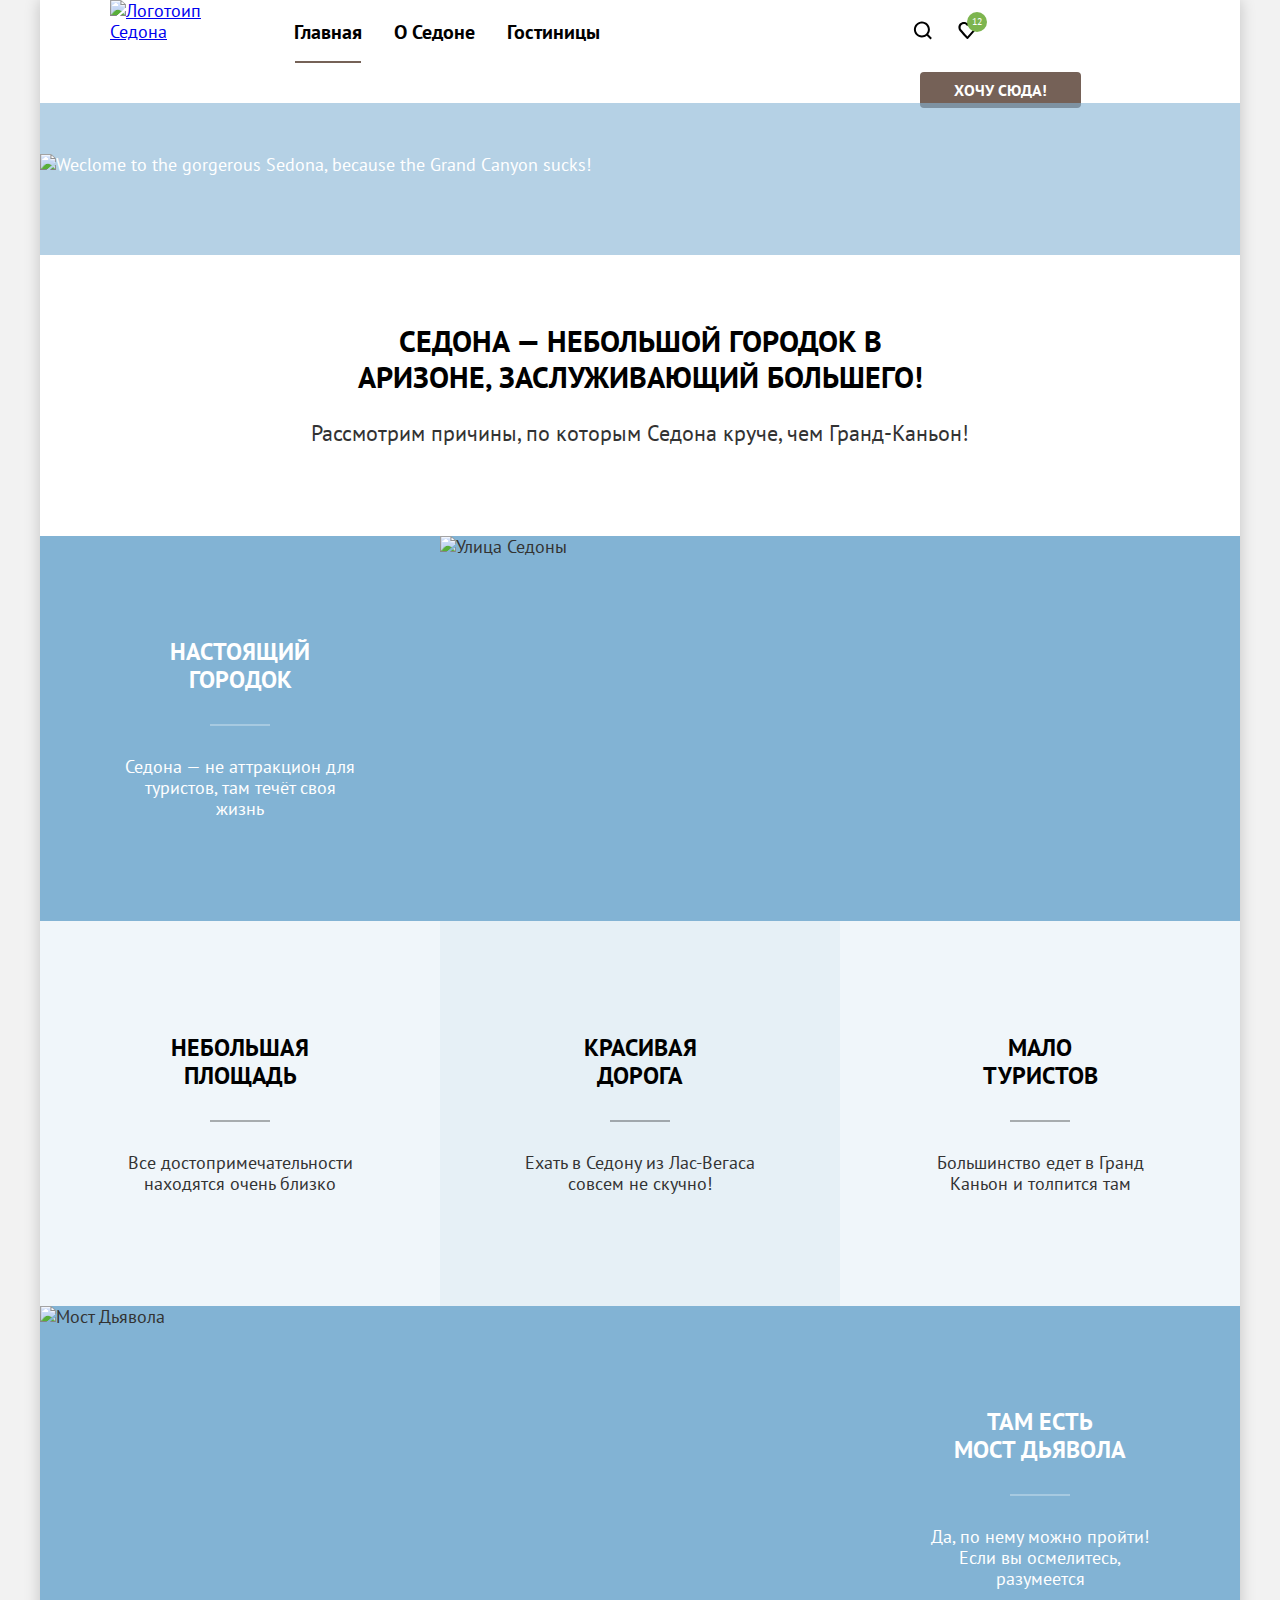
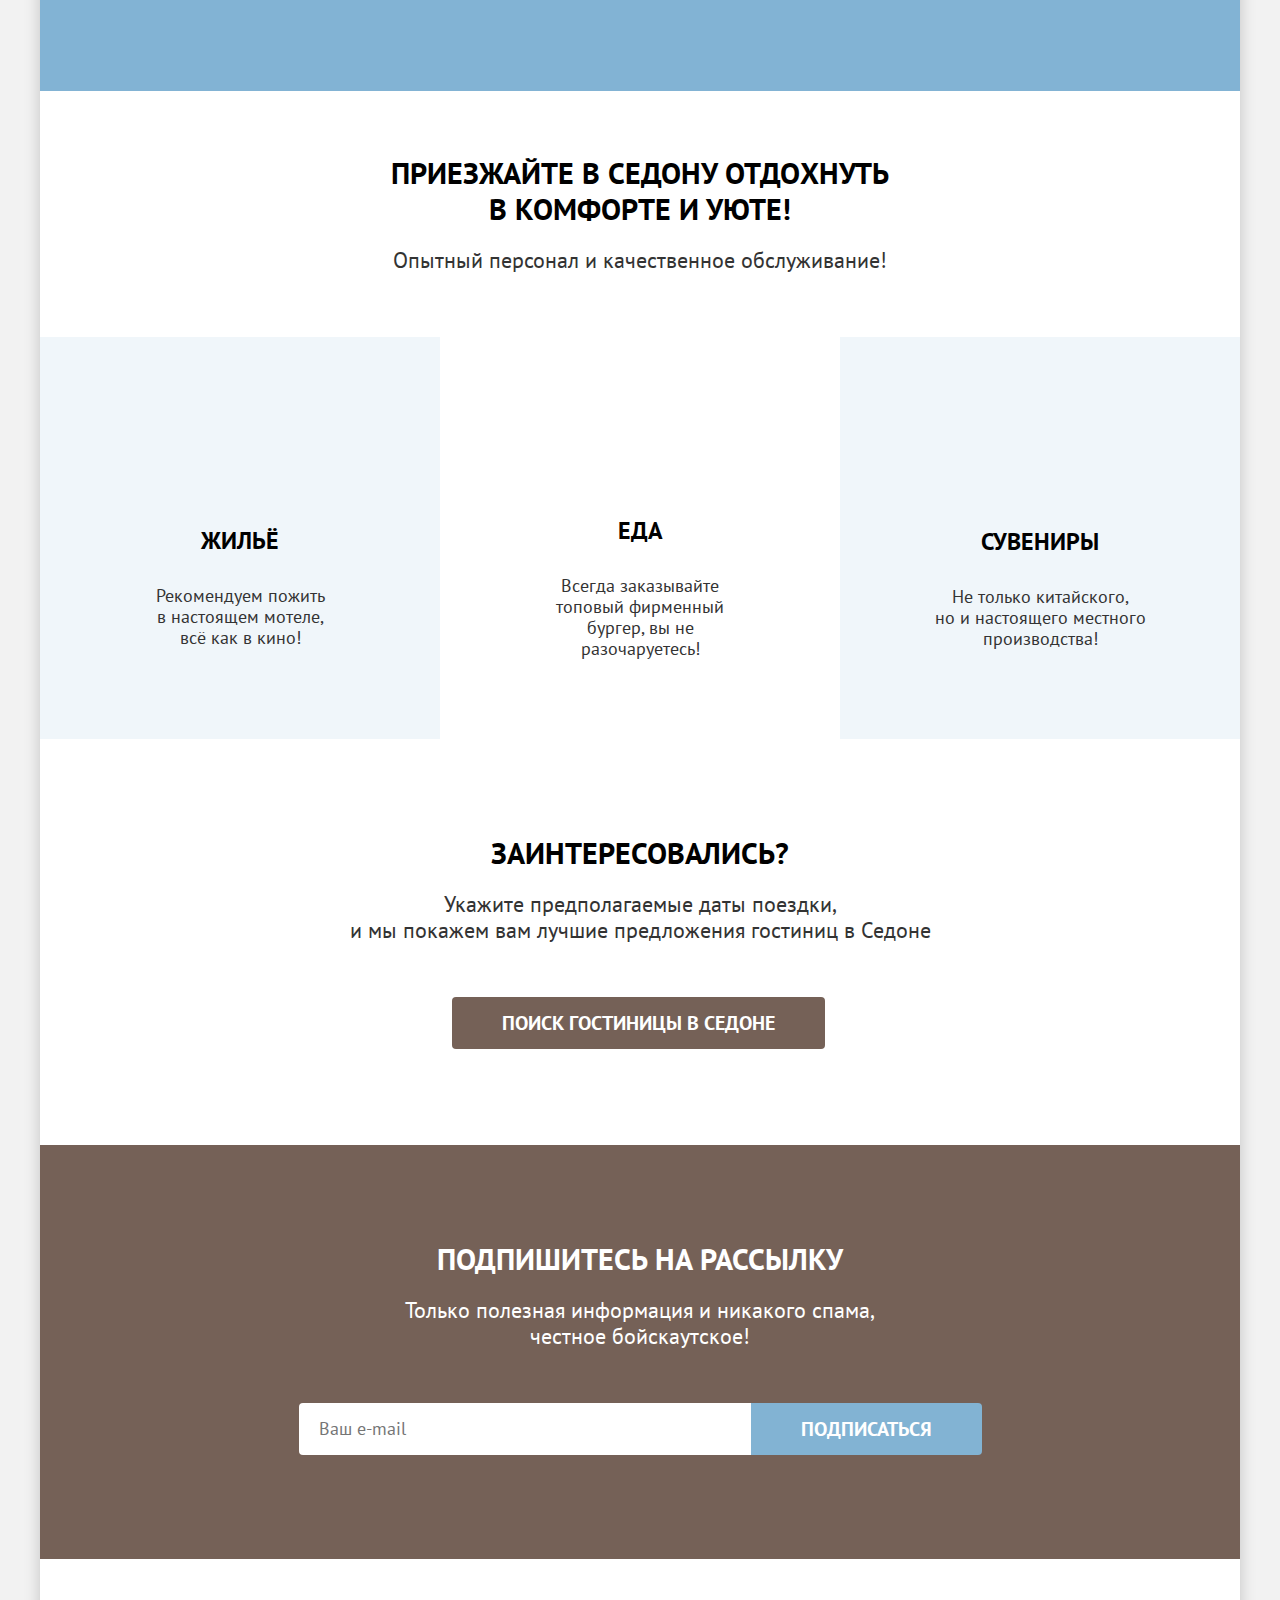
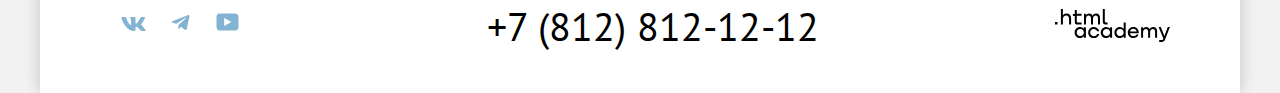
==== commit 8df66d61: "Merge pull request #2 from somatyx/master" ====
--- a/index.html
+++ b/index.html
@@ -12,7 +12,7 @@
 
     <div class="page-wrapper">
 
-      <header class="page-header">
+      <header class="page-header" data-test="header">
 
         <nav class="navigation">
 
@@ -78,9 +78,9 @@
 
       </header>
 
-      <main class="page-main">
-
-        <section class="hero">
+      <main class="page-main" data-test="main">
+
+        <section class="hero" data-test="hero">
           <h1 class="visually-hidden">
             Седона
           </h1>
@@ -88,7 +88,7 @@
             alt="Weclome to the gorgerous Sedona, because the Grand Canyon sucks!">
         </section>
 
-        <section class="advantages">
+        <section class="advantages" data-test="advantages">
 
           <h2 class="section-title advantages-title">
             Седона — небольшой городок в Аризоне, заслуживающий большего!
@@ -150,7 +150,7 @@
 
         </section>
 
-        <section class="services">
+        <section class="services" data-test="service">
 
           <h2 class="section-title services-title">
             Приезжайте в Седону отдохнуть в комфорте и уюте!
@@ -188,7 +188,7 @@
 
         </section>
 
-        <section class="booking">
+        <section class="booking" data-test="search">
           <h2 class="section-title booking-title">
             Заинтересовались?
           </h2>
@@ -200,16 +200,14 @@
           </button>
         </section>
 
-        <section class="subscription">
-
-          <label for="subscription-form-email">
-            <h2 class="section-title subscription-title">
-              Подпишитесь на рассылку
-            </h2>
-            <p class="section-description subscription-description">
-              Только полезная информация и никакого спама, честное бойскаутское!
-            </p>
-          </label>
+        <section class="subscription" data-test="subscribe">
+
+          <h2 class="section-title subscription-title">
+            Подпишитесь на рассылку
+          </h2>
+          <p class="section-description subscription-description">
+            Только полезная информация и никакого спама, честное бойскаутское!
+          </p>
           <form class="subscription-form" action="https://echo.htmlacademy.ru/" method="post">
             <input class="field subscription-form-email" type="email" id="subscription-form-email"
               name="subscription-form-email" placeholder="Ваш e-mail" required>
@@ -222,7 +220,7 @@
 
       </main>
 
-      <footer class="page-footer">
+      <footer class="page-footer" data-test="footer">
 
         <ul class="footer-social-list">
           <li class="footer-social-item">
@@ -297,7 +295,7 @@
               <span class="visually-hidden">
                 Закрыть
               </span>
-              <svg lass="modal-icon" aria-hidden="true" focusable="false" width="21" height="20" viewBox="0 0 21 20"
+              <svg class="modal-icon" aria-hidden="true" focusable="false" width="21" height="20" viewBox="0 0 21 20"
                 fill="currentColor" xmlns="http://www.w3.org/2000/svg">
                 <path
                   d="M17.3928 4.29231L16.1005 3L10.3928 8.70769L4.68513 3L3.39282 4.29231L9.10051 10L3.39282 15.7077L4.68513 17L10.3928 11.2923L16.1005 17L17.3928 15.7077L11.6851 10L17.3928 4.29231Z" />
--- a/styles/styles.css
+++ b/styles/styles.css
@@ -218,6 +218,7 @@
 }
 
 .navigation-link-user {
+  position: relative;
   padding-top: 20px;
   padding-right: 10px;
   padding-bottom: 15px;
@@ -247,8 +248,8 @@
 
 .favorite-hotels-count {
   position: absolute;
-  bottom: 45px;
-  left: 25px;
+  bottom: 28px;
+  left: 20px;
 
   padding: 5px;
   min-height: 20px;
@@ -1184,6 +1185,7 @@
   display: flex;
   flex-wrap: wrap;
   gap: 11px;
+  width: 160px;
 
   margin-left: auto;
 }
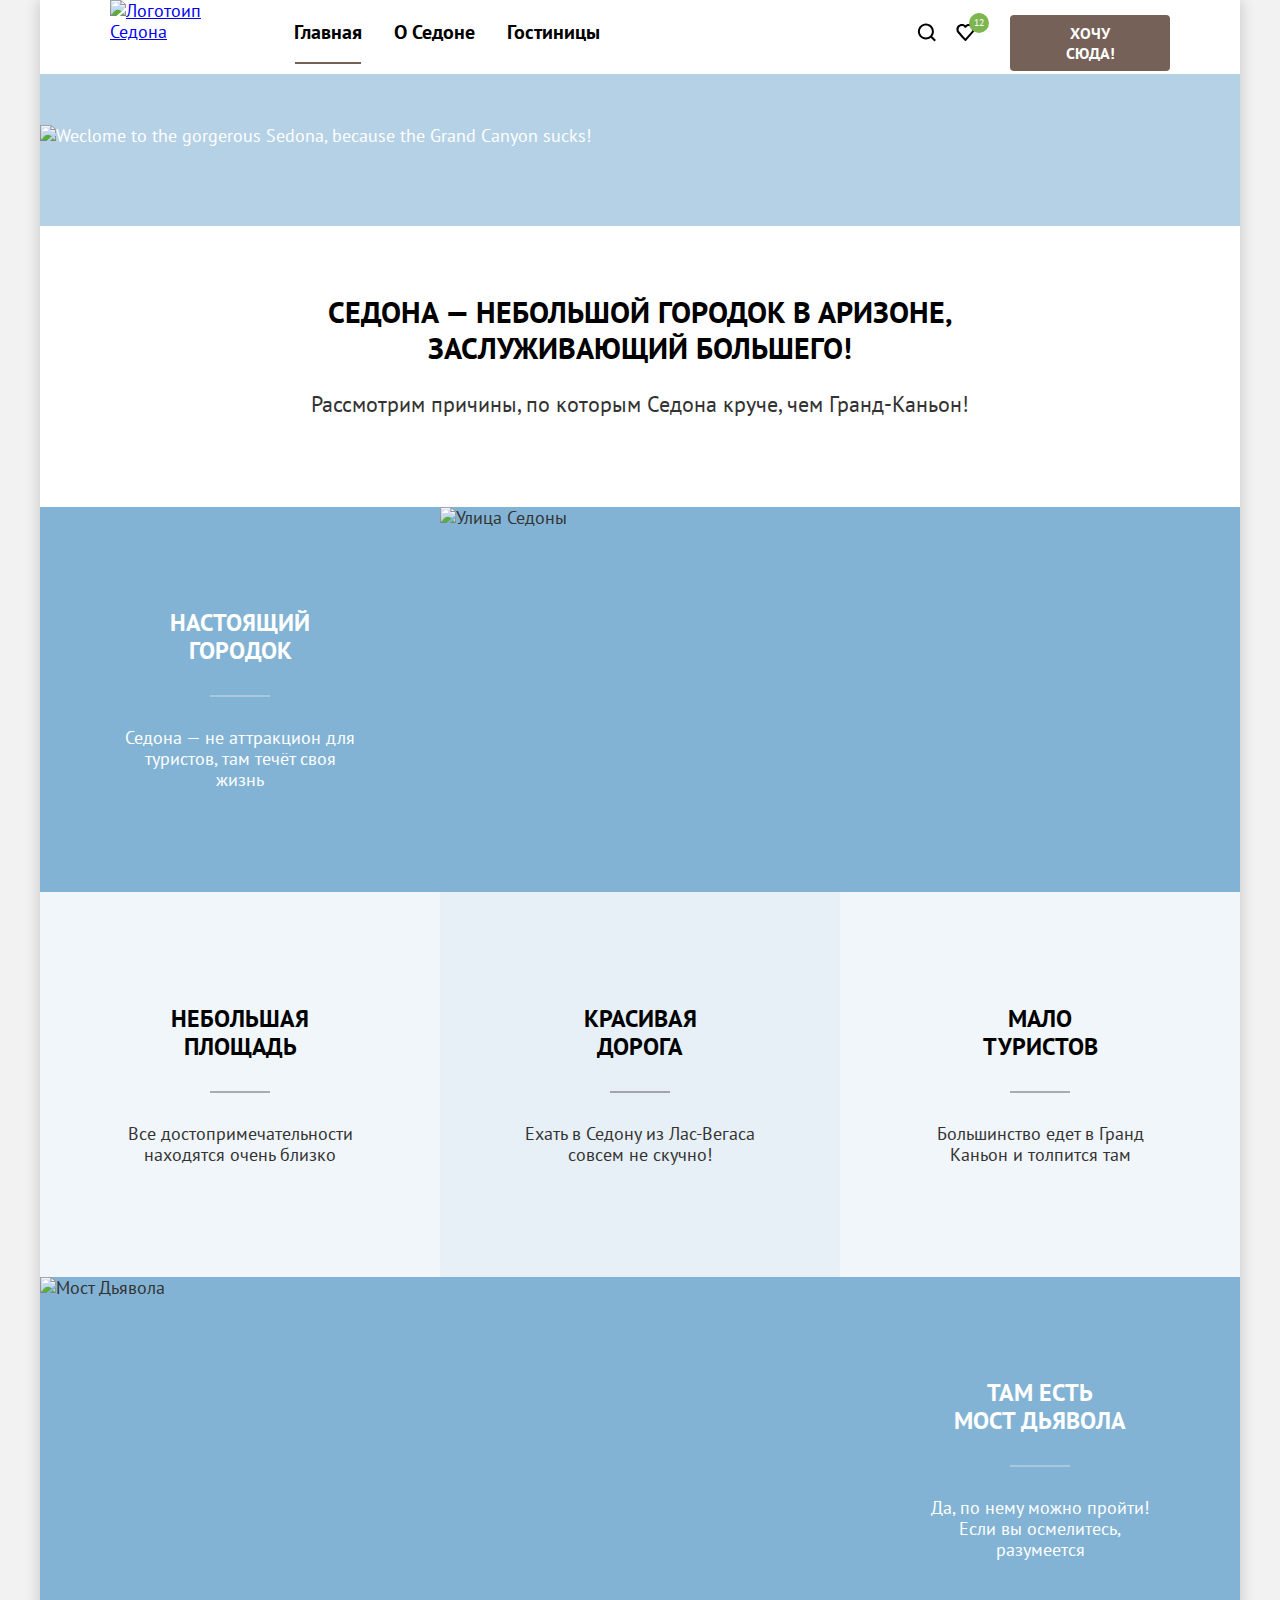
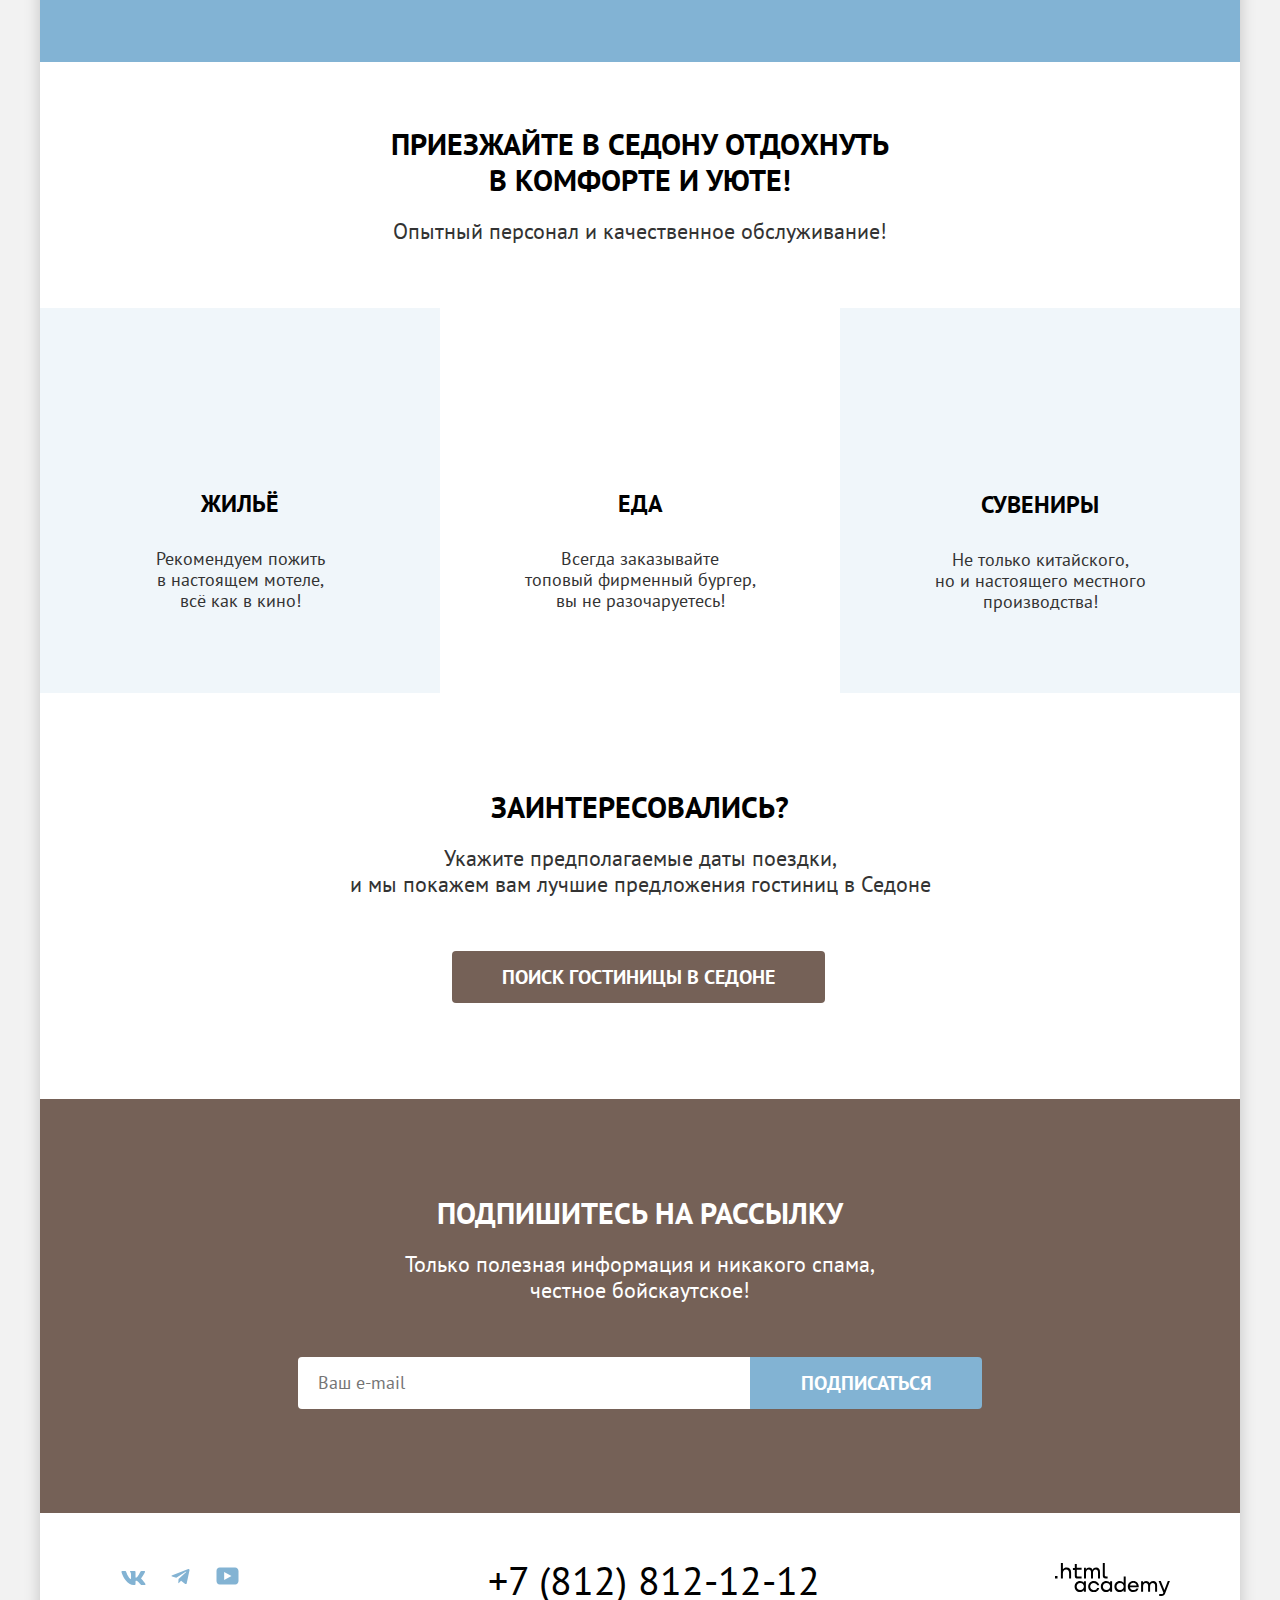
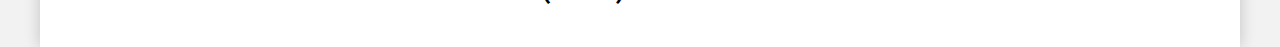
==== commit f0ae86fd: "Merge pull request #4 from somatyx/master" ====
--- a/index.html
+++ b/index.html
@@ -67,12 +67,13 @@
                 </span>
               </a>
             </li>
-            <li class="navigation-item-user">
-              <a class="button navigation-item-button" href="#">
-                Хочу сюда!
-              </a>
-            </li>
           </ul>
+
+          <div class="navigation-user-button-wrapper">
+            <a class="button navigation-user-button" href="#">
+              Хочу сюда!
+            </a>
+          </div>
 
         </nav>
 
@@ -291,12 +292,12 @@
               Поиск гостиницы в Седоне
             </h2>
 
-            <button class="modal-close-button">
+            <button class="modal-close-button" type="button">
               <span class="visually-hidden">
                 Закрыть
               </span>
-              <svg class="modal-icon" aria-hidden="true" focusable="false" width="21" height="20" viewBox="0 0 21 20"
-                fill="currentColor" xmlns="http://www.w3.org/2000/svg">
+              <svg class="modal-icon-close" aria-hidden="true" focusable="false" width="21" height="20"
+                viewBox="0 0 21 20" fill="currentColor" xmlns="http://www.w3.org/2000/svg">
                 <path
                   d="M17.3928 4.29231L16.1005 3L10.3928 8.70769L4.68513 3L3.39282 4.29231L9.10051 10L3.39282 15.7077L4.68513 17L10.3928 11.2923L16.1005 17L17.3928 15.7077L11.6851 10L17.3928 4.29231Z" />
               </svg>
@@ -310,7 +311,7 @@
                 Дата Заезда:
               </label>
               <input class="date-input" id="checkin-input" name="checkin-date" type="text" value="27 апреля 2020"
-                required>
+                placeholder="Укажите дату" required>
             </div>
             <p class="label-info info-error">
               Мы не можем отправить вас в прошлое.
@@ -321,7 +322,7 @@
                 Дата Выезда:
               </label>
               <input class="date-input" id="departure-input" name="departure-date" type="text" value="1 сентября 2023"
-                required>
+                placeholder="Укажите дату" required>
             </div>
             <p class="label-info">
               На эти даты есть свободные номера. Пока есть.
@@ -392,7 +393,7 @@
               </div>
             </div>
 
-            <button class="button button-second button-search-modal">Найти</button>
+            <button class="button button-second button-search-modal" type="submit">Найти</button>
 
           </form>
 
--- a/styles/styles.css
+++ b/styles/styles.css
@@ -21,6 +21,7 @@
 }
 
 body {
+  min-width: 1280px;
   margin: 0;
 
   font-family: "PT Sans", sans-serif;
@@ -114,16 +115,19 @@
 }
 
 .navigation {
-  display: grid;
-  grid-template-columns: 140px 1fr 300px;
-  gap: 28px;
+  display: flex;
+  flex-wrap: wrap;
   width: 1060px;
   margin: 0 auto;
-  margin-bottom: -12px;
 }
 
 .navigation-logo-link {
+  position: absolute;
   z-index: 2;
+}
+
+.page-header-logo {
+  display: block;
 }
 
 .navigation-logo-link:hover {
@@ -139,9 +143,12 @@
 }
 
 .navigation-list {
+  z-index: 2;
   display: flex;
   flex-wrap: wrap;
-  margin: 0;
+  width: 400px;
+  margin: 0;
+  margin-left: 168px;
   padding: 0;
 
   list-style-type: none;
@@ -150,7 +157,6 @@
 .navigation-item {
   padding-top: 2px;
   padding-right: 2px;
-  padding-bottom: 3px;
   padding-left: 2px;
 }
 
@@ -160,7 +166,7 @@
   display: block;
   padding-top: 18px;
   padding-right: 14px;
-  padding-bottom: 17px;
+  padding-bottom: 20px;
   padding-left: 14px;
 
   font-family: inherit;
@@ -192,7 +198,6 @@
 
 .navigation-link-current::before {
   position: absolute;
-  top: 59px;
   right: 15px;
   bottom: 0;
   left: 15px;
@@ -204,25 +209,23 @@
 }
 
 .navigation-user {
-  margin-left: 30px;
+  width: 100px;
+  margin-left: auto;
   padding: 0;
 }
 
 .navigation-item-user {
-  position: relative;
-
-  padding-top: 20px;
+  padding-top: 2px;
   padding-right: 2px;
-  padding-bottom: 15px;
-  padding-left: 2px;
 }
 
 .navigation-link-user {
   position: relative;
+  display: block;
   padding-top: 20px;
   padding-right: 10px;
   padding-bottom: 15px;
-  padding-left: 10px;
+  padding-left: 6px;
 
   color: #000000;
 
@@ -239,11 +242,6 @@
 
 .navigation-link-user:active {
   color: rgba(117, 97, 87, 0.3);
-}
-
-.navigation-item-user:last-child {
-  padding-right: 0;
-  padding-left: 20px;
 }
 
 .favorite-hotels-count {
@@ -264,9 +262,17 @@
   border-radius: 100vw;
 }
 
-.navigation-item-button {
+.navigation-user-button-wrapper {
+  padding-top: 12px;
+}
+
+.navigation-user-button {
+  display: block;
+  margin-top: 3px;
+  margin-bottom: 3px;
   padding-right: 34px;
   padding-left: 34px;
+  width: 160px;
 
   font-family: inherit;
   font-size: 16px;
@@ -302,7 +308,7 @@
   color: rgb(255, 255, 255);
 
   background-color: rgba(131, 179, 211, 0.6);
-  background-image: url(../images/graphics/hero-divider.svg), url("../images/background/background-hero.jpg");
+  background-image: url("../images/graphics/hero-divider.svg"), url("../images/background/background-hero.jpg");
   background-size: 100%, cover;
   background-position: center bottom;
   background-repeat: no-repeat;
@@ -334,17 +340,22 @@
   line-height: 26px;
   font-weight: 400;
   text-align: center;
+  color: #333333;
 }
 
 .advantages-title {
-  padding-top: 68px;
-  padding-right: 290px;
-  padding-bottom: 25px;
-  padding-left: 290px;
+  margin-top: 68px;
+  margin-right: 290px;
+  margin-bottom: 25px;
+  margin-left: 285px;
+
+  width: 630px;
 }
 
 .advantages-description {
-  padding-bottom: 90px;
+  margin-right: 270px;
+  margin-bottom: 90px;
+  margin-left: 270px;
 }
 
 .advantages-list {
@@ -378,9 +389,9 @@
   flex-direction: column;
   justify-content: center;
   padding-top: 80px;
-  padding-right: 85px;
+  padding-right: 80px;
   padding-bottom: 80px;
-  padding-left: 85px;
+  padding-left: 80px;
 }
 
 .advantages-item-title {
@@ -394,7 +405,7 @@
   font-weight: 700;
   text-align: center;
   text-transform: uppercase;
-  color: #000000
+  color: #000000;
 }
 
 .advantages-item-title::after {
@@ -446,25 +457,17 @@
   object-fit: cover;
 }
 
-.advantages-item:hover {
-  color: #ffffff;
-
-  background-color: #756157;
-}
-
-.advantages-item:hover .advantages-item-title {
-  color: #ffffff;
-}
-
 .services-title {
-  padding-top: 64px;
-  padding-right: 347px;
-  padding-bottom: 20px;
-  padding-left: 347px;
+  margin-top: 64px;
+  margin-right: 347px;
+  margin-bottom: 20px;
+  margin-left: 347px;
 }
 
 .services-description {
-  padding-bottom: 64px;
+  margin-right: 350px;
+  margin-bottom: 64px;
+  margin-left: 350px;
 }
 
 .services-list {
@@ -501,7 +504,7 @@
   font-weight: 700;
   text-align: center;
   text-transform: uppercase;
-  color: #000000
+  color: #000000;
 }
 
 .services-item-description {
@@ -527,7 +530,7 @@
   background-color: #83b3d3;
   content: "";
 
-  mask-image: url(../images/graphics/services-home.svg);
+  mask-image: url("../images/graphics/services-home.svg");
   mask-position: center;
   mask-repeat: no-repeat;
 }
@@ -544,7 +547,7 @@
   background-color: #83b3d3;
   content: "";
 
-  mask-image: url(../images/graphics/services-food.svg);
+  mask-image: url("../images/graphics/services-food.svg");
   mask-position: center;
   mask-repeat: no-repeat;
 }
@@ -561,48 +564,27 @@
   background-color: #83b3d3;
   content: "";
 
-  mask-image: url(../images/graphics/services-souvenir.svg);
+  mask-image: url("../images/graphics/services-souvenir.svg");
   mask-position: center;
   mask-repeat: no-repeat;
 }
 
-.services-item:hover {
-  color: #ffffff;
-
-  background-color: #756157;
-}
-
-.services-item:hover .services-item-title {
-  color: #ffffff;
-}
-
-.services-item:hover .services-home::before {
-  background-color: #ffffff;
-}
-
-.services-item:hover .services-food::before {
-  background-color: #ffffff;
-}
-
-.services-item:hover .services-souvenir::before {
-  background-color: #ffffff;
-}
-
-.booking {
-  padding-top: 96px;
-  padding-bottom: 96px;
-}
-
 .booking-title {
-  padding-bottom: 20px;
+  margin-top: 96px;
+  margin-right: 450px;
+  margin-left: 450px;
+  margin-bottom: 20px;
 }
 
 .booking-description {
-  padding-bottom: 54px;
+  margin-right: 300px;
+  margin-bottom: 54px;
+  margin-left: 300px;
 }
 
 .booking-button {
   margin-right: 412px;
+  margin-bottom: 96px;
   margin-left: 412px;
 }
 
@@ -613,26 +595,32 @@
   color: rgb(255, 255, 255);
 
   background-color: #756157;
-  background-image: url(../images/background/background-subscription.jpg);
+  background-image: url("../images/background/background-subscription.jpg");
   background-size: cover;
   background-repeat: no-repeat;
 }
 
 .subscription-title {
-  padding-bottom: 20px;
+  margin-right: 390px;
+  margin-bottom: 20px;
+  margin-left: 390px;
 
   color: #ffffff;
 }
 
 .subscription-description {
-  padding-right: 362px;
-  padding-bottom: 54px;
-  padding-left: 362px;
+  margin-right: 362px;
+  margin-bottom: 54px;
+  margin-left: 362px;
+
+  color: #ffffff;
 }
 
 .subscription-form {
   display: flex;
   justify-content: center;
+  margin-left: 258px;
+  margin-right: 258px;
 }
 
 .subscription-form-email {
@@ -655,6 +643,7 @@
 }
 
 .subscription-button {
+  width: 232px;
   border-top-left-radius: 0;
   border-top-right-radius: 4px;
   border-bottom-right-radius: 4px;
@@ -663,6 +652,7 @@
 
 .page-footer {
   display: flex;
+  flex-wrap: wrap;
   padding-top: 40px;
   padding-right: 70px;
   padding-bottom: 40px;
@@ -673,6 +663,8 @@
 .footer-social-list {
   display: flex;
   flex-wrap: wrap;
+  width: 142px;
+  min-width: 142px;
   margin: 0;
   margin-top: 3px;
   padding: 0;
@@ -757,10 +749,10 @@
   padding-bottom: 52px;
   padding-left: 70px;
 
-  color: rgb(255, 255, 255);
+  color: #ffffff;
 
   background-color: #756157;
-  background-image: url(../images/background/background-catalog-search.jpg);
+  background-image: url("../images/background/background-catalog-search.jpg");
   background-size: cover;
   background-repeat: no-repeat;
 }
@@ -768,7 +760,6 @@
 .catalog-title {
   margin: 0;
   padding: 0;
-  padding-top: 5px;
 
   font-family: inherit;
   font-size: 60px;
@@ -780,9 +771,9 @@
   display: flex;
   flex-wrap: wrap;
   margin: 0;
-  margin-bottom: 35px;
-  padding: 0;
-  padding-top: 5px;
+  margin-bottom: 36px;
+  padding: 0;
+  padding-top: 8px;
 
   font-family: inherit;
   font-size: 16px;
@@ -826,7 +817,7 @@
 
   content: "";
 
-  background-image: url(../images/icons/breadcrumbs-arrow.svg);
+  background-image: url("../images/icons/breadcrumbs-arrow.svg");
   background-position: center;
   background-repeat: no-repeat;
 }
@@ -903,7 +894,7 @@
 }
 
 .control-input[type="checkbox"]:checked + .control-mark::before {
-  background-image: url(../images/icons/checkbox.svg);
+  background-image: url("../images/icons/checkbox.svg");
 }
 
 .control-input:checked + .control-mark::before {
@@ -920,11 +911,23 @@
 }
 
 .control-input[type="radio"]:checked ~ .control-mark::before {
-  background-image: url(../images/icons/radio.svg);
+  background-image: url("../images/icons/radio.svg");
+}
+
+.control-input:hover + .control-mark {
+  box-shadow: 0 0 10px 4px rgba(0, 0, 0, 0.25);
 }
 
 .control-input:focus + .control-mark {
   outline: 3px solid #83b3d3;
+
+  box-shadow: 0 0 10px 4px rgba(0, 0, 0, 0.25);
+}
+
+.control-input:active + .control-mark {
+  outline: 2px solid #83b3d3;
+
+  box-shadow: 0 0 15px 7px rgba(0, 0, 0, 0.4);
 }
 
 .filter-price-control-wrapper {
@@ -934,6 +937,7 @@
 }
 
 .filter-price {
+  width: 290px;
   margin: 0;
   padding: 0;
   margin-left: 70px;
@@ -954,13 +958,13 @@
   padding: 0;
 }
 
+.price:hover {
+  background-color: #e6e6e6;
+}
+
 .price:focus {
+  background-color: #e6e6e6;
   outline: 3px solid #83b3d3;
-}
-
-.filter-price-control p {
-  margin: 0;
-  padding: 0;
 }
 
 input::-webkit-outer-spin-button,
@@ -1068,6 +1072,23 @@
   border: none;
 }
 
+.range-toggle:hover {
+  box-shadow: 0 4px 10px 0 rgba(0, 0, 0, 0.25);
+  cursor: pointer;
+}
+
+.range-toggle:focus {
+  box-shadow: 0 4px 10px 0 rgba(0, 0, 0, 0.25);
+
+  outline: 3px solid #83b3d3;
+}
+
+.range-toggle:active {
+  box-shadow: 0 7px 15px 0 rgba(0, 0, 0, 0.4);
+
+  outline: 2px solid #83b3d3;
+}
+
 .toggle-min {
   top: -8px;
   left: -10px;
@@ -1097,7 +1118,12 @@
   border-radius: 4px;
 }
 
+.button-accept {
+  width: 191px;
+}
+
 .button-reset {
+  width: 191px;
   background-color: transparent;
 }
 
@@ -1115,6 +1141,14 @@
 
 .button-reset:active {
   color: rgba(255, 255, 255, 0.3);
+
+  background-color: transparent;
+
+  outline: none;
+}
+
+.button-reset:disabled {
+  color: rgba(255, 255, 255, 0.1);
 
   background-color: transparent;
 }
@@ -1127,9 +1161,11 @@
 
 .sorting-wrapper {
   display: flex;
+  flex-wrap: wrap;
 }
 
 .search-result-title {
+  width: 340px;
   margin: 0;
   padding: 0;
   padding-top: 10px;
@@ -1140,19 +1176,21 @@
   font-weight: 700;
   text-transform: uppercase;
 
-  color: #000000
+  color: #000000;
 }
 
 .select-control {
   -webkit-appearance: none;
   -moz-appearance: none;
 
-  margin-left: 200px;
+  min-width: 292px;
+  width: 292px;
+  margin-left: 197px;
+  margin-top: 4px;
   padding-top: 10px;
   padding-right: 50px;
   padding-bottom: 10px;
   padding-left: 20px;
-  min-width: 292px;
 
   font-family: inherit;
   font-size: 18px;
@@ -1161,7 +1199,8 @@
 
   border: 2px solid #e5e5e5;
   border-radius: 4px;
-  background-image: url(../images/icons/arrow.svg);
+  background-color: inherit;
+  background-image: url("../images/icons/arrow.svg");
   background-repeat: no-repeat;
   background-position: right 11px center;
 }
@@ -1176,7 +1215,8 @@
 }
 
 .select-control:disabled {
-  border-color: rgba(0, 0, 0, 0.3);
+  opacity: 0.3;
+  border-color: #000000;
 
   pointer-events: none;
 }
@@ -1184,7 +1224,7 @@
 .view-type-wrapper {
   display: flex;
   flex-wrap: wrap;
-  gap: 11px;
+  gap: 8px;
   width: 160px;
 
   margin-left: auto;
@@ -1192,11 +1232,11 @@
 
 .view-type {
   display: block;
+  width: 48px;
+  height: 48px;
 
   padding-top: 14px;
-  padding-right: 14px;
-  padding-bottom: 11px;
-  padding-left: 12px;
+  padding-left: 13px;
 
   border: 2px solid #e5e5e5;
   border-radius: 4px;
@@ -1228,8 +1268,11 @@
   margin: 0;
   margin-top: 40px;
   padding: 0;
+  padding-bottom: 40px;
 
   list-style-type: none;
+
+  border-bottom: 1px solid #e6e6e6;
 }
 
 .search-result-card {
@@ -1329,7 +1372,7 @@
   margin-top: 10px;
   padding: 0;
 
-  mask-image: url(../images/icons/star.svg);
+  mask-image: url("../images/icons/star.svg");
   mask-repeat: space;
   background-color: #83b3d3;
 }
@@ -1358,19 +1401,19 @@
 }
 
 .stars-two {
-  width: 50px;
+  width: 45px;
 }
 
 .stars-three {
-  width: 80px;
+  width: 65px;
 }
 
 .stars-four {
-  width: 100px;
+  width: 90px;
 }
 
 .stars-five {
-  width: 120px;
+  width: 111px;
 }
 
 .pagination-list {
@@ -1378,7 +1421,7 @@
   flex-wrap: wrap;
   gap: 8px;
   margin: 0;
-  margin-top: 80px;
+  margin-top: 40px;
   padding: 0;
 
   list-style-type: none;
@@ -1453,6 +1496,10 @@
   color: #000000;
 }
 
+.subscription-inner .subscription-description {
+  color: #333333;
+}
+
 .subscription-inner .subscription-form-email {
   background-color: #f2f2f2;
 }
@@ -1480,6 +1527,8 @@
   background-color: #ffffff;
 
   border-radius: 30px;
+
+  box-shadow: 0 0 50px 0 rgba(0, 0, 0, 0.15);
 }
 
 .modal-content {
@@ -1487,6 +1536,8 @@
   flex-direction: column;
   padding-top: 25px;
   padding-left: 28px;
+
+  color: #000000;
 }
 
 .modal-title-wrapper {
@@ -1519,6 +1570,23 @@
   border: none;
   border-radius: 50%;
   background-color: #f2f2f2;
+}
+
+.modal-close-button:hover {
+  background-color: #e6e6e6;
+}
+
+.modal-close-button:focus {
+  background-color: #e6e6e6;
+  border: none;
+
+  outline: 3px solid #83b3d3;
+}
+
+.modal-close-button:active {
+  color: rgba(0, 0, 0, 0.3);
+
+  outline: none;
 }
 
 .search-form {
@@ -1563,12 +1631,42 @@
   border-radius: 4px;
 }
 
+.date-input:hover {
+  background-color: #e6e6e6;
+}
+
+.date-input:focus {
+  background-color: #e6e6e6;
+  border-radius: 4px;
+
+  outline: 3px solid #83b3d3;
+}
+
 .icon-button {
   width: 40px;
   height: 48px;
 
+  background-color: #f2f2f2;
+  border: none;
+}
+
+.modal-icon {
   color: rgba(117, 97, 87, 0.3);
-  border: none;
+}
+
+.icon-button:hover .modal-icon {
+  color: #000000;
+}
+
+.icon-button:focus .modal-icon {
+  color: #000000;
+
+  outline: 3px solid #82b3d3;
+  border-radius: 4px;
+}
+
+.icon-button:focus {
+  outline: none;
 }
 
 .icon-minus {
@@ -1598,6 +1696,13 @@
   border: none;
 }
 
+.people-input:focus {
+  z-index: 2;
+  border-radius: 4px;
+
+  outline: 3px solid #83b3d3;
+}
+
 .label-info {
   display: block;
   margin: 0;
@@ -1609,9 +1714,12 @@
   font-size: 16px;
   line-height: 21px;
   font-weight: 400;
+  color: #333333;
 }
 
 .info-error {
+  margin-bottom: 25px;
+
   color: #ff5757;
 }
 
@@ -1661,9 +1769,11 @@
 
 .tooltip-text {
   position: absolute;
+  left: 50%;
 
   display: none;
   width: 256px;
+  margin-top: 18px;
   padding-top: 15px;
   padding-right: 18px;
   padding-bottom: 18px;
@@ -1680,14 +1790,37 @@
   border-radius: 10px;
 }
 
+.tooltip-toggle::after {
+  display: none;
+
+  width: 20px;
+  height: 9px;
+  margin: 0 auto;
+  margin-top: 9px;
+
+  background-image: url("../images/icons/triangle.svg");
+  background-repeat: no-repeat;
+  background-position: bottom;
+  content: "";
+}
+
 .tooltip-toggle:hover + .tooltip-text,
 .tooltip-toggle:focus + .tooltip-text {
+  display: block;
+}
+
+.tooltip-toggle:hover::after {
+  display: block;
+}
+
+.tooltip-toggle:focus::after {
   display: block;
 }
 
 .button-search-modal {
   width: 577px;
   margin-top: 48px;
+  margin-bottom: 20px;
   padding-top: 18px;
   padding-bottom: 18px;
 
@@ -1696,4 +1829,6 @@
   line-height: 24px;
   font-weight: 700;
   text-align: center;
-}
+
+  border-radius: 10px;
+}
